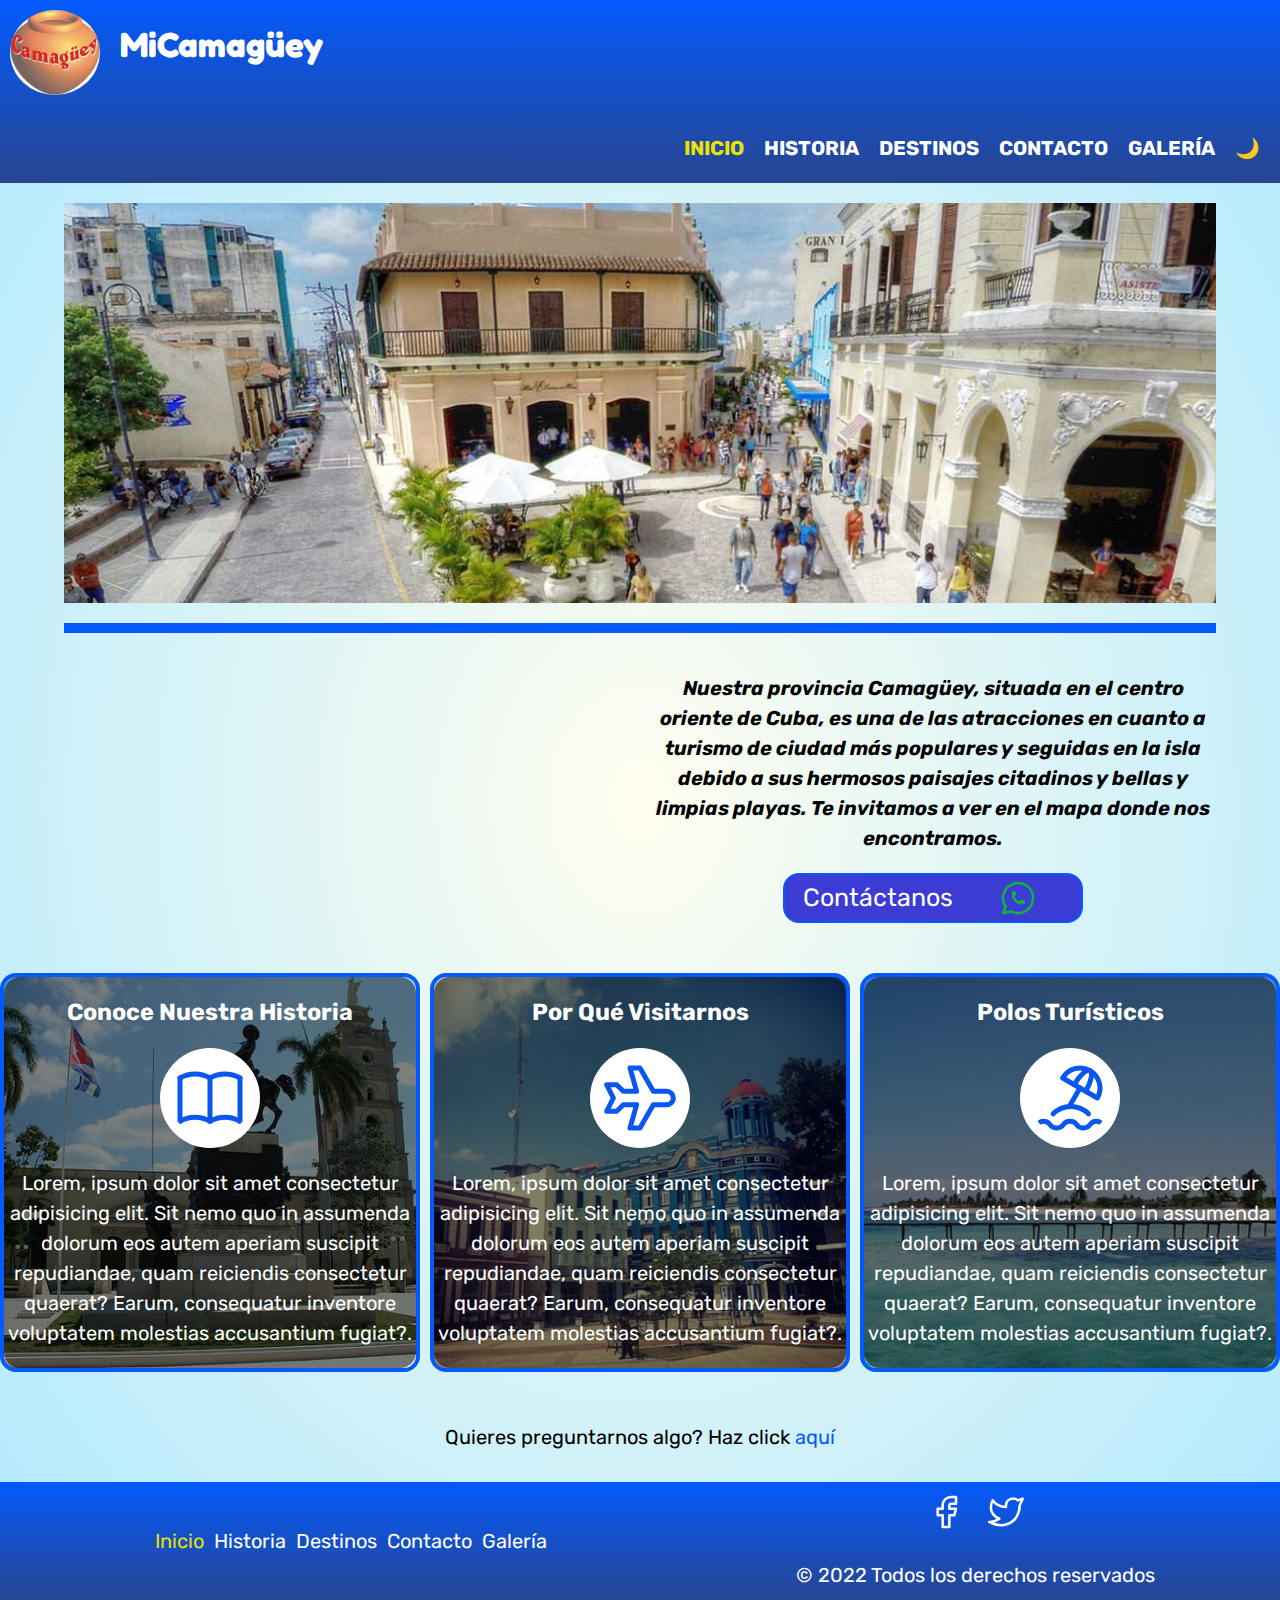
==== index.html @ 24307bfe "Proyecto segunda etapa" ====
<!DOCTYPE html>
<html lang="en">
  <head>
    <meta charset="UTF-8" />
    <meta http-equiv="X-UA-Compatible" content="IE=edge" />
    <meta name="viewport" content="width=device-width, initial-scale=1.0" />
    <link rel="preconnect" href="https://fonts.googleapis.com" />
    <link rel="preconnect" href="https://fonts.gstatic.com" crossorigin />

    <!-- google fonts -->
    <link
      href="https://fonts.googleapis.com/css2?family=Fredoka+One&display=swap"
      rel="stylesheet"
    />
    <link rel="preconnect" href="https://fonts.googleapis.com" />
    <link rel="preconnect" href="https://fonts.gstatic.com" crossorigin />
    <link
      href="https://fonts.googleapis.com/css2?family=Rubik&display=swap"
      rel="stylesheet"
    />

    <!-- wow.js -->
    <link
      rel="stylesheet"
      href="https://cdnjs.cloudflare.com/ajax/libs/animate.css/3.7.2/animate.min.css"
    />
    <link
      rel="stylesheet"
      href="https://cdnjs.cloudflare.com/ajax/libs/animate.css/4.1.1/animate.min.css"
    />

    <!-- normalize -->
    <link rel="stylesheet" href="./css/normalize.css" />
    <!-- styleshhet -->
    <link rel="stylesheet" href="./css/style.css" />
    <title>Mi Camagüey | Inicio</title>

    <link
      rel="apple-touch-icon"
      sizes="180x180"
      href="./assets/favicon/apple-touch-icon.png"
    />
    <link
      rel="icon"
      type="image/png"
      sizes="32x32"
      href="./assets/favicon/favicon-32x32.png"
    />
    <link
      rel="icon"
      type="image/png"
      sizes="16x16"
      href="./assets/favicon/favicon-16x16.png"
    />
    <link rel="manifest" href="./assets/favicon/site.webmanifest" />
  </head>
  <body>
    <header data-dark class="header">
      <div class="title">
        <div class="icon">
          <img
            class="iconCam"
            src="./assets/img/tinCam.jfif"
            alt="imagen Tinajon"
          />
        </div>
        <h1><a class="title-text" href="./index.html">MiCamagüey</a></h1>
        <div class="nav-menu hidden">
          <svg
            xmlns="http://www.w3.org/2000/svg"
            class="icon icon-tabler icon-tabler-menu-2"
            width="44"
            height="44"
            viewBox="0 0 24 24"
            stroke-width="1.5"
            stroke="#ffffff"
            fill="none"
            stroke-linecap="round"
            stroke-linejoin="round"
          >
            <path stroke="none" d="M0 0h24v24H0z" fill="none" />
            <line x1="4" y1="6" x2="20" y2="6" />
            <line x1="4" y1="12" x2="20" y2="12" />
            <line x1="4" y1="18" x2="20" y2="18" />
          </svg>
        </div>
      </div>
      <div class="navegation">
        <nav>
          <ul class="navigation__list">
            <li class="navigation__list-item">
              <a class="nav-a isactive" href="./index.html">Inicio</a>
            </li>
            <li class="navigation__list-item">
              <a class="nav-a" href="./pages/historia.html">Historia</a>
            </li>
            <li class="navigation__list-item">
              <a class="nav-a" href="./pages/destinos.html">Destinos</a>
            </li>
            <li class="navigation__list-item">
              <a class="nav-a" href="./pages/contacto.html">Contacto</a>
            </li>
            <li class="navigation__list-item">
              <a class="nav-a" href="./pages/galeria.html">Galería</a>
            </li>
          </ul>
        </nav>
        <div class="theme">
          <p class="btn-theme">​🌙​</p>
          <!--  <button class=" btn-tema-dark ">🌞​​</button> -->
        </div>
      </div>
    </header>
    <main data-dark class="container">
      <div class="slider">
        <div class="slider-slides">
          <div class="slider-slide active">
            <img src="./assets/img/camaguey.jpg" alt="plaza de camaguey" />
          </div>

          <div class="slider-slide">
            <img
              src="./assets/img/Calle-de-los-cines.jpg"
              alt="plaza de camaguey"
            />
          </div>

          <div class="slider-slide">
            <img src="./assets/img/Camaguey (1).jpg" alt="plaza de camaguey" />
          </div>

          <div class="slider-slide">
            <img
              src="./assets/img/Ciudad de Camagüey (2)(1).jpg"
              alt="plaza de camaguey"
            />
          </div>

          <div class="slider-slide">
            <img
              src="./assets/img/brisas-santa-lucia.jpg"
              alt="plaza de camaguey"
            />
          </div>

          <div class="slider-slide">
            <img src="./assets/img/camaguey1.jpg" alt="plaza de camaguey" />
          </div>

          <div class="slider-slide">
            <img
              src="./assets/img/playa-de-santa-lucia-provincia-de-camagüey-cuba-59797340.jpg"
              alt="plaza de camaguey"
            />
          </div>

          <div class="slider-slide">
            <img
              src="./assets/img/GettyImages-498400866.webp"
              alt="plaza de camaguey"
            />
          </div>
        </div>
      </div>
      <div class="block">
        <div class="map">
          <iframe
            src="https://www.google.com/maps/embed?pb=!1m18!1m12!1m3!1d118882.95042960544!2d-77.96739879495033!3d21.386273963913986!2m3!1f0!2f0!3f0!3m2!1i1024!2i768!4f13.1!3m3!1m2!1s0x8ed3806e370b5943%3A0x397a32d27d15f527!2zQ2FtYWfDvGV5LCBDdWJh!5e0!3m2!1ses-419!2smx!4v1664308195716!5m2!1ses-419!2smx"
            width="100%"
            height="auto"
            style="border: 0"
            allowfullscreen=""
            loading="lazy"
            referrerpolicy="no-referrer-when-downgrade"
          ></iframe>
        </div>

        <div class="location">
          <p>
            Nuestra provincia Camagüey, situada en el centro oriente de Cuba, es
            una de las atracciones en cuanto a turismo de ciudad más populares y
            seguidas en la isla debido a sus hermosos paisajes citadinos y
            bellas y limpias playas. Te invitamos a ver en el mapa donde nos
            encontramos.
          </p>

          <div class="button">
            <a
              href="https://api.whatsapp.com/send?phone=524613904575&text=Hola"
              target="_blank"
              rel="noopener"
              >Contáctanos</a
            >
            <svg
              xmlns="http://www.w3.org/2000/svg"
              class="icon icon-tabler icon-tabler-brand-whatsapp"
              width="60"
              height="60"
              viewBox="0 0 24 24"
              stroke-width="1.5"
              stroke="#0FB633"
              fill="none"
              stroke-linecap="round"
              stroke-linejoin="round"
            >
              <path stroke="none" d="M0 0h24v24H0z" fill="none" />
              <path d="M3 21l1.65 -3.8a9 9 0 1 1 3.4 2.9l-5.05 .9" />
              <path
                d="M9 10a0.5 .5 0 0 0 1 0v-1a0.5 .5 0 0 0 -1 0v1a5 5 0 0 0 5 5h1a0.5 .5 0 0 0 0 -1h-1a0.5 .5 0 0 0 0 1"
              />
            </svg>
          </div>
        </div>
      </div>
      <section class="ppal-content">
        <article class="ppal-content__text art1">
          <div class="all-content">
            <a href="./pages/historia.html">
              <div class="ppal-content__tilte">
                <h3>Conoce Nuestra Historia</h3>
                <svg
                  xmlns="http://www.w3.org/2000/svg"
                  class="icon icon-tabler icon-tabler-book icon-content"
                  width="44"
                  height="44"
                  viewBox="0 0 24 24"
                  stroke-width="1.5"
                  stroke="#0956F1"
                  fill="none"
                  stroke-linecap="round"
                  stroke-linejoin="round"
                >
                  <path stroke="none" d="M0 0h24v24H0z" fill="none" />
                  <path d="M3 19a9 9 0 0 1 9 0a9 9 0 0 1 9 0" />
                  <path d="M3 6a9 9 0 0 1 9 0a9 9 0 0 1 9 0" />
                  <line x1="3" y1="6" x2="3" y2="19" />
                  <line x1="12" y1="6" x2="12" y2="19" />
                  <line x1="21" y1="6" x2="21" y2="19" />
                </svg>
              </div>
              <p class="history">
                Lorem, ipsum dolor sit amet consectetur adipisicing elit. Sit
                nemo quo in assumenda dolorum eos autem aperiam suscipit
                repudiandae, quam reiciendis consectetur quaerat? Earum,
                consequatur inventore voluptatem molestias accusantium fugiat?.
              </p>
            </a>
          </div>
        </article>

        <!-- bloque 1 -->

        <article class="ppal-content__text art2">
          <div class="all-content">
            <a href="./pages/destinos.html">
              <div class="ppal-content__tilte">
                <h3>Por Qué Visitarnos</h3>
                <svg
                  xmlns="http://www.w3.org/2000/svg"
                  class="icon icon-tabler icon-tabler-plane icon-content"
                  width="44"
                  height="44"
                  viewBox="0 0 24 24"
                  stroke-width="1.5"
                  stroke="#0956F1"
                  fill="none"
                  stroke-linecap="round"
                  stroke-linejoin="round"
                >
                  <path stroke="none" d="M0 0h24v24H0z" fill="none" />
                  <path
                    d="M16 10h4a2 2 0 0 1 0 4h-4l-4 7h-3l2 -7h-4l-2 2h-3l2 -4l-2 -4h3l2 2h4l-2 -7h3z"
                  />
                </svg>
              </div>

              <p class="visit">
                Lorem, ipsum dolor sit amet consectetur adipisicing elit. Sit
                nemo quo in assumenda dolorum eos autem aperiam suscipit
                repudiandae, quam reiciendis consectetur quaerat? Earum,
                consequatur inventore voluptatem molestias accusantium fugiat?.
              </p>
            </a>
          </div>
        </article>

        <!-- bloque 2 -->

        <article class="ppal-content__text art3">
          <div class="all-content">
            <a href="./pages/destinos.html">
              <div class="ppal-content__tilte">
                <h3>Polos Turísticos</h3>
                <svg
                  xmlns="http://www.w3.org/2000/svg"
                  class="icon icon-tabler icon-tabler-beach icon-content"
                  width="44"
                  height="44"
                  viewBox="0 0 24 24"
                  stroke-width="1.5"
                  stroke="#0956F1"
                  fill="none"
                  stroke-linecap="round"
                  stroke-linejoin="round"
                >
                  <path stroke="none" d="M0 0h24v24H0z" fill="none" />
                  <path d="M17.553 16.75a7.5 7.5 0 0 0 -10.606 0" />
                  <path
                    d="M18 3.804a6 6 0 0 0 -8.196 2.196l10.392 6a6 6 0 0 0 -2.196 -8.196z"
                  />
                  <path
                    d="M16.732 10c1.658 -2.87 2.225 -5.644 1.268 -6.196c-.957 -.552 -3.075 1.326 -4.732 4.196"
                  />
                  <path d="M15 9l-3 5.196" />
                  <path
                    d="M3 19.25a2.4 2.4 0 0 1 1 -.25a2.4 2.4 0 0 1 2 1a2.4 2.4 0 0 0 2 1a2.4 2.4 0 0 0 2 -1a2.4 2.4 0 0 1 2 -1a2.4 2.4 0 0 1 2 1a2.4 2.4 0 0 0 2 1a2.4 2.4 0 0 0 2 -1a2.4 2.4 0 0 1 2 -1a2.4 2.4 0 0 1 1 .25"
                  />
                </svg>
              </div>

              <p class="turism">
                Lorem, ipsum dolor sit amet consectetur adipisicing elit. Sit
                nemo quo in assumenda dolorum eos autem aperiam suscipit
                repudiandae, quam reiciendis consectetur quaerat? Earum,
                consequatur inventore voluptatem molestias accusantium fugiat?.
              </p>
            </a>
          </div>
        </article>

        <!-- bloque 3 -->
      </section>
      <div class="question">
        <p>Quieres preguntarnos algo? Haz click</p>
        <a href="./pages/contacto.html#contact"> aquí</a>
      </div>
    </main>
    <footer data-dark class="footer">
      <ul class="navigation__footer">
        <li class="navigation__footer-item">
          <a class="isactive" href="./index.html">Inicio</a>
        </li>
        <li class="navigation__footer-item">
          <a href="./pages/historia.html">Historia</a>
        </li>
        <li class="navigation__footer-item">
          <a href="./pages/destinos.html">Destinos</a>
        </li>
        <li class="navigation__footer-item">
          <a href="./pages/contacto.html">Contacto</a>
        </li>
        <li class="navigation__footer-item">
          <a href="./pages/galeria.html">Galería</a>
        </li>
      </ul>
      <div class="red">
        <div class="red__icon">
          <a
            class="facebook"
            href="http://facebook.com"
            target="_blank"
            rel="noopener"
          >
            <svg
              xmlns="http://www.w3.org/2000/svg"
              class="icon icon-tabler icon-tabler-brand-facebook"
              width="60"
              height="60"
              viewBox="0 0 24 24"
              stroke-width="1.5"
              stroke="#ffffff"
              fill="none"
              stroke-linecap="round"
              stroke-linejoin="round"
            >
              <path stroke="none" d="M0 0h24v24H0z" fill="none" />
              <path
                d="M7 10v4h3v7h4v-7h3l1 -4h-4v-2a1 1 0 0 1 1 -1h3v-4h-3a5 5 0 0 0 -5 5v2h-3"
              />
            </svg>
          </a>

          <a
            class="twitter"
            href="http://twitter.com"
            target="_blank"
            rel="noopener"
          >
            <svg
              xmlns="http://www.w3.org/2000/svg"
              class="icon icon-tabler icon-tabler-brand-twitter"
              width="60"
              height="60"
              viewBox="0 0 24 24"
              stroke-width="1.5"
              stroke="#ffffff"
              fill="none"
              stroke-linecap="round"
              stroke-linejoin="round"
            >
              <path stroke="none" d="M0 0h24v24H0z" fill="none" />
              <path
                d="M22 4.01c-1 .49 -1.98 .689 -3 .99c-1.121 -1.265 -2.783 -1.335 -4.38 -.737s-2.643 2.06 -2.62 3.737v1c-3.245 .083 -6.135 -1.395 -8 -4c0 0 -4.182 7.433 4 11c-1.872 1.247 -3.739 2.088 -6 2c3.308 1.803 6.913 2.423 10.034 1.517c3.58 -1.04 6.522 -3.723 7.651 -7.742a13.84 13.84 0 0 0 .497 -3.753c-.002 -.249 1.51 -2.772 1.818 -4.013z"
              />
            </svg>
          </a>
        </div>
        <div class="red__derechos">
          <p>&copy; 2022 Todos los derechos reservados</p>
        </div>
      </div>
    </footer>

    <script src="./js/index.js" type="module"></script>

    <!-- wow.js -->
    <script src="./js/wow.min.js"></script>
    <script>
      new WOW().init();
    </script>
  </body>
</html>
---- css/style.css ----
:root {
    --main-color: #045AFC;
    --tilte-color: #FFFFFF;
    --second-color: #B0E9FF;
    --active-color: #E7E307;
    --third-color: #F8E7F9;
    --font-family-ppal: 'Fredoka One', 'cursive';
    --font-family-sec: 'Rubik', sans-serif;



}

html {
    margin: 0;
    padding: 0;
    box-sizing: border-box;
    font-size: 62.5%;
    scroll-behavior: smooth;
}

*,
*:before,
*:after {
    box-sizing: inherit;
}

body {
    margin: 0 auto;
    width: 100%;
    max-width: 140rem;
    font-size: 2rem;
    line-height: 1.5;
    background-image: radial-gradient(#fffdef, var(--second-color));
    font-family: var(--font-family-sec);
}

h1 {
    margin-top: 0;
    font-size: 3.5rem;
}

h2 {
    font-size: 2.8rem;
}

h3 {
    margin: 1.8rem auto;
}

a {
    text-decoration: none;
    color: var(--tilte-color);
}

li {
    list-style-type: none;
}


/* header */
.header,
.footer {
    background-image: linear-gradient(to top, #274590, var(--main-color));
}


.header {
    width: 100%;
    margin-bottom: 2rem;
    position: sticky;
    z-index: 997;
    top: 0;


}

.iconCam {
    width: 100%;
    height: auto;
    align-content: center;
    border-radius: 50%;
}

.icon {
    width: 11rem;
    min-width: 8rem;
    padding: 1rem 1rem;
}


.title {
    display: flex;
    flex-direction: column;
    justify-content: center;
    align-items: center;
    margin: 0 auto;
}


.title-text {
    font-family: var(--font-family-ppal);
    padding: 1rem 1rem;
}

.nav-a {
    padding: 1rem 1rem;
    color: var(--tilte-color);
    text-transform: uppercase;
    font-weight: bold;
    overflow: hidden;
}

.navegation {
    display: flex;
    justify-content: flex-end;
    align-items: flex-end;
}


.nav-a:hover {
    border: 0.2rem solid var(--tilte-color);
    animation: big 2s ease;

}

@keyframes big {
    0% {
        font-size: 2rem;
    }

    50% {
        font-size: 2.1rem;
    }

    100% {
        font-size: 2.2rem;
    }
}

.hidden {
    visibility: hidden;
    display: none;
}


/* btn theme y animation */

.btn-theme:hover {
    animation: shake 2s forwards;
}


@keyframes shake {
    10% {
        transform: rotate(15deg);
    }

    20% {
        transform: rotate(-15deg);
    }

    30% {
        transform: rotate(15deg);
    }

    50% {
        transform: rotate(0deg);
    }
}


/* //////////////////////////////// */

.nav-menu {
    width: 8rem;
    height: 8rem;
}

.icon-tabler-menu-2 {
    width: 100%;
    height: auto;
    margin: 0 auto;
    padding-top: 2rem;
    min-width: 3rem;
}


.isactive {
    color: var(--active-color);
}

.navigation__list-item {
    text-align: center;
}

.theme {
    margin-right: 2rem;
    margin-left: 1rem;
}

.theme:hover {
    cursor: pointer;
}


/* main */

.container {
    width: 100%;
    margin: 0 auto;
    text-align: center;

}

.big-image__location {
    margin: 0 auto;
    display: flex;
    flex-direction: row;
    justify-content: center;
    align-items: center;

}

.location-text {
    font-weight: bold;
    color: var(--main-color);
    font-size: 3rem;
    cursor: pointer;

}

.block {
    padding-top: 2rem;
    margin-bottom: 2rem;
    border-top: 1rem solid var(--main-color);
    height: auto;
    width: 90%;
    margin-left: auto;
    margin-right: auto;
}

.map iframe {
    border-radius: 16px;
    height: 100%;
}

.block p {
    font-weight: bold;
    font-style: italic;
}


.button {
    border: 2px solid var(--main-color);
    border-radius: 16px;
    width: 90%;
    height: 5rem;
    background-color: rgb(60, 60, 213);
    margin: 0 auto;
    display: flex;
    justify-content: center;
    align-items: center;
}

.button:hover {
    cursor: pointer;
    background-color: rgb(98, 98, 208);
}

.button a {
    color: var(--tilte-color);
    font-size: 2.5rem;
    text-align: center;
    margin: 0 1rem;
}


/* slides de imagenes */

.slider-slides {
    position: relative;
    height: 20rem;
    margin-bottom: 2rem;
}

.slider-slide {
    position: absolute;
    top: 0;
    left: 0;
    width: 100%;
    height: 100%;
    opacity: 0;
    visibility: hidden;
    transition: opacity 2s ease;
}

.slider-slide img {

    height: inherit;
    width: 90%;
    object-fit: cover;
    object-position: 70% 30%;

}

.slider-slide.active {
    opacity: 1;
    visibility: visible;
}

/* //////////////////////////////////////////////////////// */


/* contenido ppal */
.ppal-content {
    margin-top: 5rem;

}

.art1 {
    background-image: url(../assets/img/agramonte.jpg);

}

.art2 {
    background-image: url(../assets/img/sanaceciliajpg.jpg);
}

.art3 {
    background-image: url(../assets/img/playatitle.jpg);
}

.art1,
.art2,
.art3 {
    background-position: center;
    background-repeat: no-repeat;
    background-size: cover;
}

.ppal-content__text {
    width: 90%;
    margin: 0 auto;
    border: 4px solid var(--main-color);
    border-radius: 16px;
    margin-bottom: 2rem;
    color: var(--tilte-color);

}

.all-content {
    background-color: rgba(0, 0, 0, .5);
    transition-duration: 1.5s;
    height: 100%;
    border-radius: 16px;
}

.all-content:hover {
    background-color: rgba(253, 253, 253, 0.7);
    cursor: pointer;
}

.all-content a:hover {
    color: #000;
    font-weight: 900;
}

.ppal-content__tilte {
    display: flex;
    flex-direction: column;
    justify-content: center;
    align-items: center;
    margin: 0 auto;

}

.icon-content {
    width: 10rem;
    height: 10rem;
    background-color: var(--tilte-color);
    border-radius: 50%;
}


/* footer */
.footer {
    margin: 0 auto;
    width: 100%;
    height: auto;
    display: flex;
    justify-content: space-around;
    align-items: center;

}

.red {
    display: flex;
    flex-direction: column;
    justify-content: center;
    align-items: center;
}

.red__icon {
    display: flex;
    flex-direction: column;
    align-content: center;
}

.red__derechos p {
    color: var(--tilte-color);
    margin: 1rem;
    text-align: center;
}


.footer svg:hover {
    cursor: pointer;
}

.navigation__footer-item {
    margin-right: 1rem;
}


.navigation__footer-item a:hover {
    color: var(--active-color);
}

/* question */

.question {
    margin-top: 3rem;
    margin-bottom: 3rem;
}

.question p,
a {
    display: inline;
}

.question a {
    color: var(--main-color)
}

.question a:hover {
    text-decoration: underline;
}

/* media-queries */

@media screen and (min-width:480px) {
    .title {
        flex-direction: row;
        justify-content: flex-start;
    }

    .red {
        flex-direction: row;
        justify-content: flex-end;
    }

}

@media screen and (min-width:600px) {
    .slider-slides {
        height: 35rem;
    }
}

@media screen and (min-width:768px) {

    .navigation__list {
        display: flex;
        justify-content: center;
        align-content: center;
    }

    .block {
        display: flex;
        gap: 2rem;
    }

    .map,
    .location {
        width: 50%;
    }

    .button {
        width: 30rem;
    }

    .ppal-content {
        display: flex;
        gap: 1rem;
    }

    .ppal-content__text {
        width: 40%;
    }

    .navigation__footer {
        display: flex;
        justify-content: flex-end;
        align-content: center;
    }

    .red__icon {
        flex-direction: row;
        justify-content: flex-start;
        align-items: center;

    }

    .facebook {
        margin-right: -5rem;
    }

    .red {
        flex-direction: column;
        justify-content: center;

    }

    .slider-slides {
        height: 40rem;
    }
}





/* /////////////////////////////////////////////////////////////// */

/* Historia */

.historyContent {
    padding: 2rem 2rem;
    border: 4px solid var(--main-color);
    background-image: linear-gradient(to bottom, var(--third-color), #E45EEC);
    margin-bottom: 3rem;
    border-radius: 16px;
}


.historyContent__img img,
.historyContent__img iframe {
    width: 100%;



}

.historyContent__text p {
    text-align: justify;
    margin-top: 0;
}

.back {
    display: flex;
    flex-direction: column;
    align-content: center;
    justify-content: center;

}


.back__icon :hover {
    cursor: pointer;
}

/* media queries */
@media screen and (min-width:1024px) {
    .historyContent {
        display: flex;
        gap: 2rem;

    }

    .historyContent__img,
    .historyContent__text {
        width: 50%;
    }

    .historyContent__img img {
        display: flex;
        align-content: center;
    }

    .back {
        padding-left: 2rem;
        flex-direction: row;
        justify-content: flex-start;
    }

    .back .question {
        padding-left: 40rem;
    }

}



/* /////////////////////////////////////////////////////////////// */

/* Contacto */

fieldset {

    height: auto;
    margin: 1rem auto;
    width: 70%;
    border: 2px solid var(--main-color);
    border-radius: 16px;
}

legend {
    font-size: 3rem;
    font-weight: bold;
}

.form textarea {
    resize: none;
}

fieldset>* {
    display: block;
    width: 100%;
    margin-top: 2rem;
    padding: 1rem;
    border-radius: 16px;
}

fieldset [type="submit"] {
    background-color: var(--main-color);
    color: var(--tilte-color);
    border-radius: 16px;
}

fieldset [type="submit"]:hover {
    cursor: pointer;
    background-color: rgb(123, 165, 209);

}

.contact *::placeholder {
    color: #000;
}

[required]:valid {
    border: 3px solid green;
}

[required]:invalid {
    border: 3px solid red;
}

/* media queries */
@media screen and (min-width:768px) {
    fieldset [type="submit"] {
        width: 50%;
        margin-left: auto;
        margin-right: auto;
    }
}

/* ///////////////////////////////////////////////////////////////////////////// */

/* galeria */
.galery {
    display: grid;
    row-gap: 2rem;
}

.galery__img {
    width: 90%;
    max-width: 50rem;
    height: 30rem;
    background-color: var(--third-color);
    margin: 0 auto;
    margin-bottom: 1rem;
    border-radius: 5%;
}

.galery__img img {
    width: 100%;
    height: 100%;
    border-radius: 5%;
    padding: 1rem 1rem;
    background-size: cover;
    opacity: 0.5;
}

.extra-image {
    width: 100%;
    max-width: 50rem;
    min-height: 30rem;
    background-repeat: no-repeat;
    background-size: cover;
    background-position: center;
    border-radius: 16px;
    opacity: 0.2;
}

.bI-one,
.bI-two {
    background-image: url(../assets/img/hoteles/CCC-Valentin-Cayo-Cruz-Pool-001.jpg);
    width: 90%;
    margin: 1rem auto;
}

.bI-one {
    grid-row: 2;
}

.bI-two {
    grid-row: 15;
}

.galery__img img:hover {
    opacity: 1;
}

@media screen and (min-width:768px) {
    .galery {
        grid-template-columns: repeat(2, 1fr);
    }

    .extra-image {
        max-width: 100rem;
    }

    .bI-one,
    .bI-two {
        width: 95%;
    }

    .bI-one {
        grid-column: 1/3;
    }

    .bI-two {
        grid-row: 8;
        grid-column: 1/3;
    }
}

@media screen and (min-width:1024px) {
    .galery {
        grid-template-columns: repeat(3, 1fr);
    }

    .bI-one {
        grid-column: 1/3;
    }

    .bI-two {
        grid-row: 5;
        grid-column: 2/4;
    }
}

/* /////////////////////////////////////////////////////////////////////////// */

/* destinos */
.travel {
    margin-top: 4rem;
}

.ppal-section__search {
    display: flex;
    align-items: center;
    justify-content: center;
    width: 100%;
    margin: 0 auto;
}

.ppal-section__search input {
    border: 2px solid var(--main-color);
    border-radius: 16px;
    width: 60%;
    height: 4rem;
    padding-left: 1rem;
}

.ppal-section__search svg {
    width: 4rem;
    height: 4rem;
    border: 2px solid var(--main-color);
    border-radius: 50%;
    margin-left: 1rem;

}

.ppal-section__search svg:hover {
    cursor: pointer;
    background-color: #FFFFFF;

}

.card {
    width: 90%;
    max-width: 45rem;
    height: 40rem;
    background-color: var(--third-color);
    border: 2px solid var(--main-color);
    border-radius: 5%;
    margin: 0 auto;
    margin-bottom: 3rem;
}

.card__img {
    padding-top: 2rem;
    width: 100%;
    height: 25rem;
    margin: 0 auto;

}

.card__img img {
    width: 90%;
    height: 100%;
    border-radius: 5%;
}

.card__text {
    margin: 2rem 1rem;
}

.btn {
    background-color: var(--main-color);
    width: 60%;
    height: auto;
    color: var(--tilte-color);
    margin: 2rem auto;
    border-radius: 16px;
}

.btn:hover {
    cursor: pointer;
    background-color: rgb(98, 98, 208);
}

/* mediaqueries */
@media screen and (min-width:768px) {
    .travel {
        display: grid;
        grid-template-columns: repeat(2, 1fr);
    }

    .ppal-section__search input {
        width: 33rem;
    }
}

@media screen and (min-width:1024px) {
    .travel {
        grid-template-columns: repeat(3, 1fr);
    }

}

/* color tema */
.dark {
    background-color: #000000;
    color: var(--active-color);
}
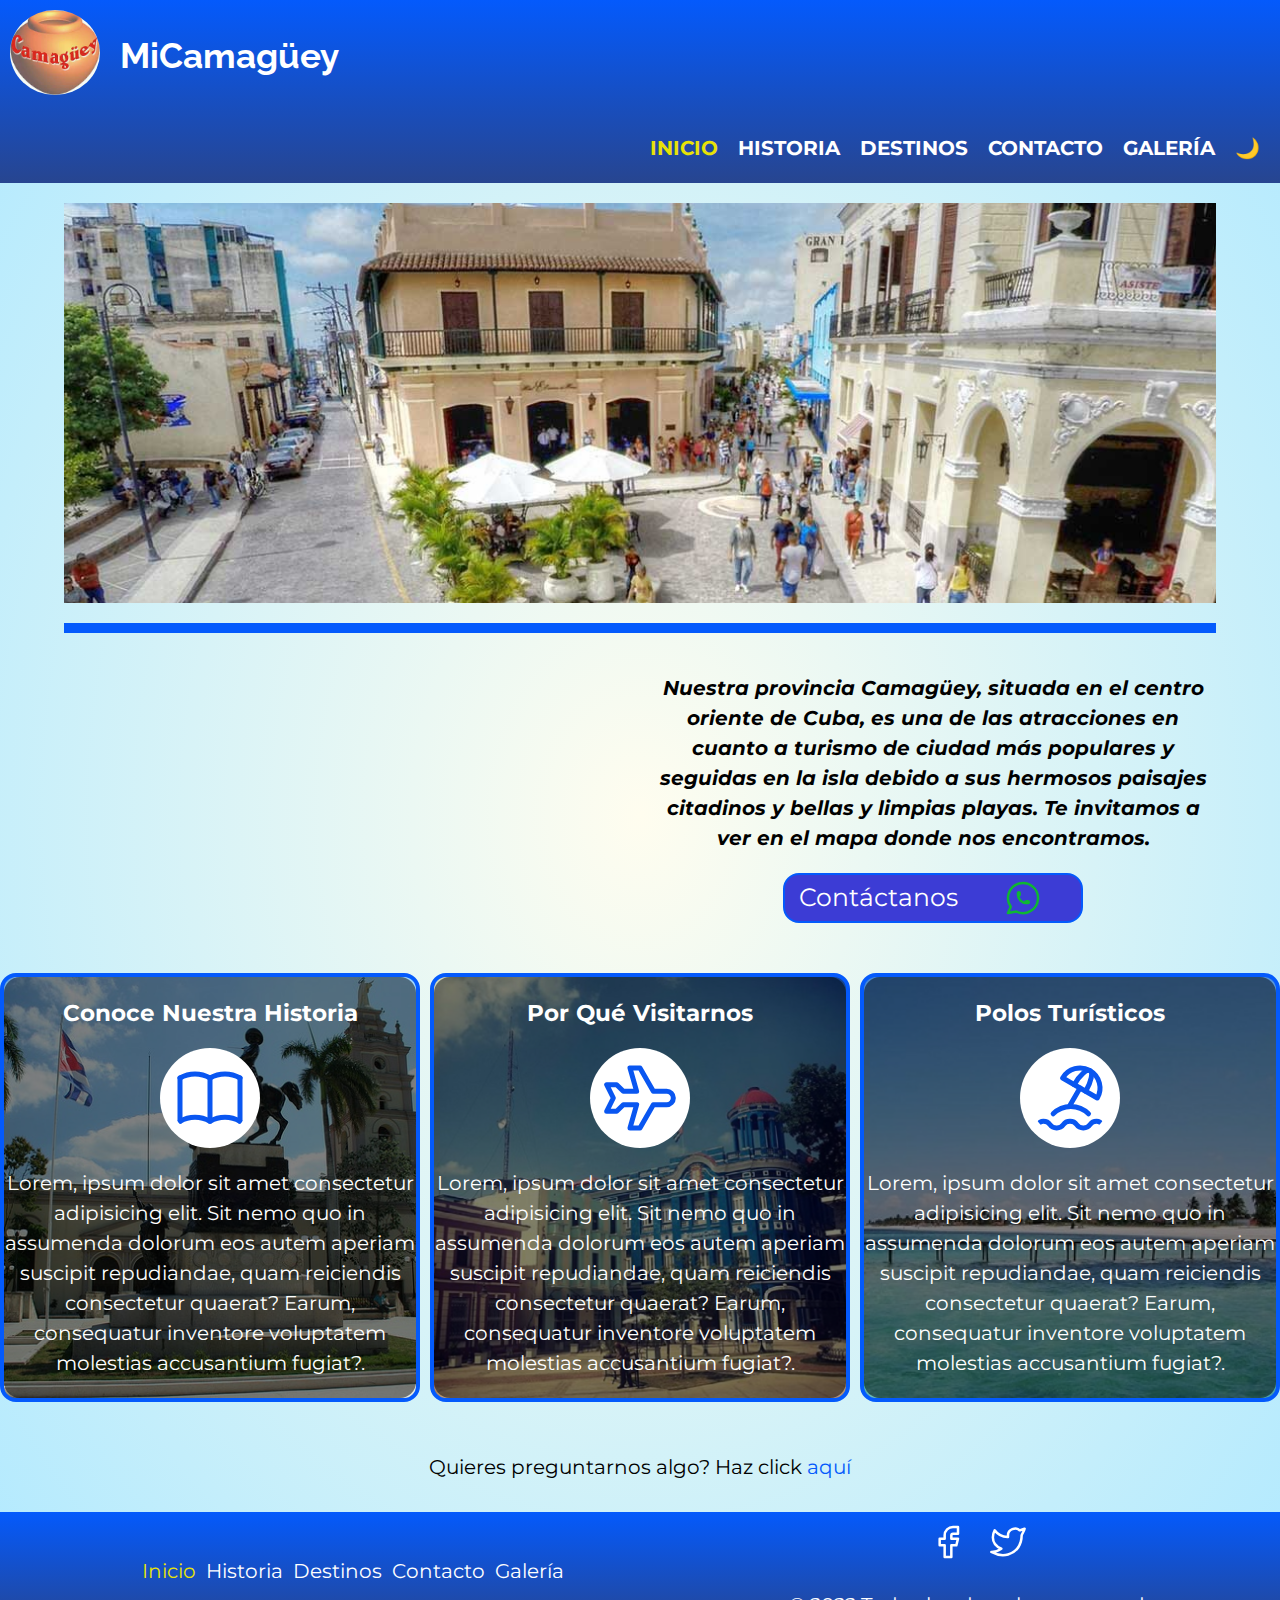
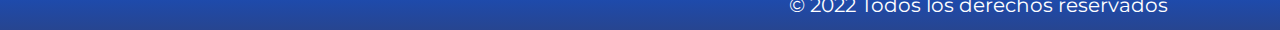
==== commit aed762e0: "cambios de fuente" ====
--- a/index.html
+++ b/index.html
@@ -8,14 +8,10 @@
     <link rel="preconnect" href="https://fonts.gstatic.com" crossorigin />
 
     <!-- google fonts -->
-    <link
-      href="https://fonts.googleapis.com/css2?family=Fredoka+One&display=swap"
-      rel="stylesheet"
-    />
     <link rel="preconnect" href="https://fonts.googleapis.com" />
     <link rel="preconnect" href="https://fonts.gstatic.com" crossorigin />
     <link
-      href="https://fonts.googleapis.com/css2?family=Rubik&display=swap"
+      href="https://fonts.googleapis.com/css2?family=Montserrat:wght@300&family=Raleway&display=swap"
       rel="stylesheet"
     />
 
@@ -34,7 +30,7 @@
     <!-- styleshhet -->
     <link rel="stylesheet" href="./css/style.css" />
     <title>Mi Camagüey | Inicio</title>
-
+    <!-- favicon -->
     <link
       rel="apple-touch-icon"
       sizes="180x180"
--- a/css/style.css
+++ b/css/style.css
@@ -4,8 +4,8 @@
     --second-color: #B0E9FF;
     --active-color: #E7E307;
     --third-color: #F8E7F9;
-    --font-family-ppal: 'Fredoka One', 'cursive';
-    --font-family-sec: 'Rubik', sans-serif;
+    --font-family-ppal: 'Raleway', sans-serif;
+    --font-family-sec: 'Montserrat', sans-serif;
 
 
 
@@ -26,7 +26,8 @@
 }
 
 body {
-    margin: 0 auto;
+    margin-left: auto;
+    margin-right: auto;
     width: 100%;
     max-width: 140rem;
     font-size: 2rem;
@@ -36,7 +37,6 @@
 }
 
 h1 {
-    margin-top: 0;
     font-size: 3.5rem;
 }
 
@@ -69,11 +69,10 @@
     width: 100%;
     margin-bottom: 2rem;
     position: sticky;
+    top: 0;
     z-index: 997;
-    top: 0;
-
-
-}
+}
+
 
 .iconCam {
     width: 100%;
@@ -104,11 +103,13 @@
 }
 
 .nav-a {
-    padding: 1rem 1rem;
+    padding-right: 1rem;
+    padding-left: 1rem;
+    padding-bottom: 0.2rem;
     color: var(--tilte-color);
     text-transform: uppercase;
     font-weight: bold;
-    overflow: hidden;
+    transition: border 0.2s step-end;
 }
 
 .navegation {
@@ -119,24 +120,11 @@
 
 
 .nav-a:hover {
-    border: 0.2rem solid var(--tilte-color);
-    animation: big 2s ease;
-
-}
-
-@keyframes big {
-    0% {
-        font-size: 2rem;
-    }
-
-    50% {
-        font-size: 2.1rem;
-    }
-
-    100% {
-        font-size: 2.2rem;
-    }
-}
+    border-bottom: 0.2rem solid var(--tilte-color);
+
+
+}
+
 
 .hidden {
     visibility: hidden;
@@ -351,7 +339,7 @@
 
 .all-content {
     background-color: rgba(0, 0, 0, .5);
-    transition-duration: 1.5s;
+    transition-duration: 1s;
     height: 100%;
     border-radius: 16px;
 }
@@ -526,8 +514,6 @@
         height: 40rem;
     }
 }
-
-
 
 
 
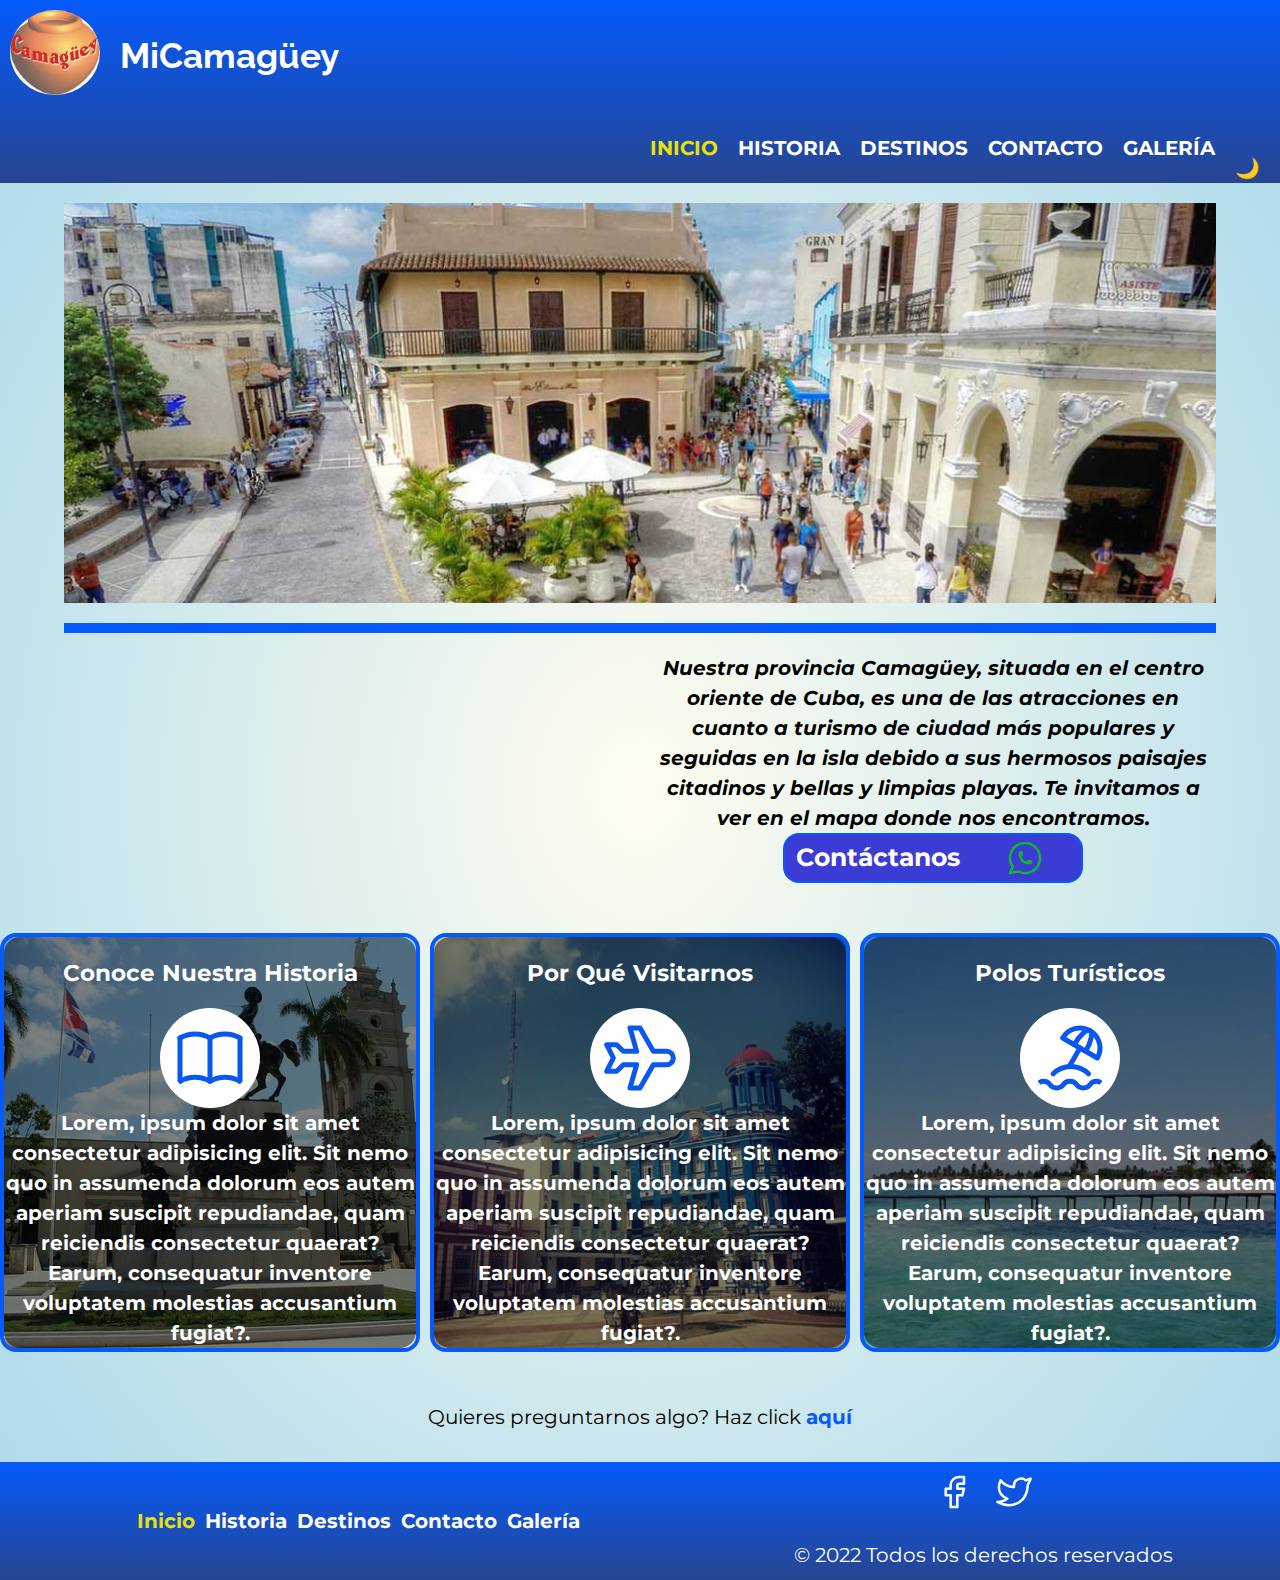
==== commit e5476926: "Actualizando cambios" ====
--- a/index.html
+++ b/index.html
@@ -15,7 +15,15 @@
       rel="stylesheet"
     />
 
-    <!-- wow.js -->
+    <!-- boostrap -->
+    <link
+      href="https://cdn.jsdelivr.net/npm/bootstrap@5.2.2/dist/css/bootstrap.min.css"
+      rel="stylesheet"
+      integrity="sha384-Zenh87qX5JnK2Jl0vWa8Ck2rdkQ2Bzep5IDxbcnCeuOxjzrPF/et3URy9Bv1WTRi"
+      crossorigin="anonymous"
+    />
+
+    <!-- wow.js  t-->
     <link
       rel="stylesheet"
       href="https://cdnjs.cloudflare.com/ajax/libs/animate.css/3.7.2/animate.min.css"
@@ -414,5 +422,11 @@
     <script>
       new WOW().init();
     </script>
+    <!-- boostrap js -->
+    <script
+      src="https://cdn.jsdelivr.net/npm/bootstrap@5.2.2/dist/js/bootstrap.bundle.min.js"
+      integrity="sha384-OERcA2EqjJCMA+/3y+gxIOqMEjwtxJY7qPCqsdltbNJuaOe923+mo//f6V8Qbsw3"
+      crossorigin="anonymous"
+    ></script>
   </body>
 </html>
--- a/css/style.css
+++ b/css/style.css
@@ -1,14 +1,13 @@
 :root {
     --main-color: #045AFC;
     --tilte-color: #FFFFFF;
-    --second-color: #B0E9FF;
+    --second-color: #a8d8eb;
+    --second-color-opacity: rgba(2, 4, 9, 0.2);
     --active-color: #E7E307;
     --third-color: #F8E7F9;
+    --black-color: #000000;
     --font-family-ppal: 'Raleway', sans-serif;
     --font-family-sec: 'Montserrat', sans-serif;
-
-
-
 }
 
 html {
@@ -51,10 +50,15 @@
 a {
     text-decoration: none;
     color: var(--tilte-color);
+    font-weight: bold;
 }
 
 li {
     list-style-type: none;
+}
+
+p {
+    margin: 0 auto;
 }
 
 
@@ -108,7 +112,7 @@
     padding-bottom: 0.2rem;
     color: var(--tilte-color);
     text-transform: uppercase;
-    font-weight: bold;
+    /*   font-weight: bold; */
     transition: border 0.2s step-end;
 }
 
@@ -118,13 +122,10 @@
     align-items: flex-end;
 }
 
-
 .nav-a:hover {
     border-bottom: 0.2rem solid var(--tilte-color);
-
-
-}
-
+    color: var(--tilte-color);
+}
 
 .hidden {
     visibility: hidden;
@@ -191,14 +192,12 @@
     cursor: pointer;
 }
 
-
 /* main */
 
 .container {
     width: 100%;
     margin: 0 auto;
     text-align: center;
-
 }
 
 .big-image__location {
@@ -215,7 +214,6 @@
     color: var(--main-color);
     font-size: 3rem;
     cursor: pointer;
-
 }
 
 .block {
@@ -249,11 +247,12 @@
     display: flex;
     justify-content: center;
     align-items: center;
+    transition: all 0.5s ease;
 }
 
 .button:hover {
     cursor: pointer;
-    background-color: rgb(98, 98, 208);
+    background-color: var(--second-color);
 }
 
 .button a {
@@ -261,6 +260,11 @@
     font-size: 2.5rem;
     text-align: center;
     margin: 0 1rem;
+    transition: all 0.5s ease;
+}
+
+.button:hover a {
+    color: var(--black-color);
 }
 
 
@@ -303,12 +307,10 @@
 /* contenido ppal */
 .ppal-content {
     margin-top: 5rem;
-
 }
 
 .art1 {
     background-image: url(../assets/img/agramonte.jpg);
-
 }
 
 .art2 {
@@ -338,7 +340,7 @@
 }
 
 .all-content {
-    background-color: rgba(0, 0, 0, .5);
+    background-color: rgba(0, 0, 0, 0.5);
     transition-duration: 1s;
     height: 100%;
     border-radius: 16px;
@@ -351,7 +353,6 @@
 
 .all-content a:hover {
     color: #000;
-    font-weight: 900;
 }
 
 .ppal-content__tilte {
@@ -478,15 +479,6 @@
         width: 30rem;
     }
 
-    .ppal-content {
-        display: flex;
-        gap: 1rem;
-    }
-
-    .ppal-content__text {
-        width: 40%;
-    }
-
     .navigation__footer {
         display: flex;
         justify-content: flex-end;
@@ -515,32 +507,136 @@
     }
 }
 
+@media screen and (min-width:1024px) {
+    .ppal-content {
+        display: flex;
+        gap: 1rem;
+    }
+
+}
+
 
 
 /* /////////////////////////////////////////////////////////////// */
 
 /* Historia */
+.content-title {
+    border-top: 5px solid var(--main-color);
+    border-bottom: 5px solid var(--main-color);
+    width: 70%;
+    text-align: center;
+    margin-left: auto;
+    margin-right: auto;
+}
 
 .historyContent {
-    padding: 2rem 2rem;
+    width: 100%;
     border: 4px solid var(--main-color);
-    background-image: linear-gradient(to bottom, var(--third-color), #E45EEC);
-    margin-bottom: 3rem;
-    border-radius: 16px;
-}
-
-
-.historyContent__img img,
-.historyContent__img iframe {
-    width: 100%;
-
-
-
-}
+    border-radius: 16px;
+    margin-bottom: 1rem;
+}
+
+.img1 {
+    background-image: url("../assets/img/descubrimiento-cuba.jpg");
+}
+
+.img2 {
+    background-image: url("../assets/img/ARQUITECTURA-COLONIAL-CUBANA_Joaquin-Emilio-WEISS_-Grabaado-de-la-Plaza-del-Mercado_Plaza-Vieja-de-la-Habana_Dibujo-Elias-Durnford.jpg");
+}
+
+.img3 {
+    background-image: url("../assets/img/independencia-cuba.jpg");
+}
+
+.img4 {
+    background-image: url("../assets/img/images.jfif");
+}
+
+
+.historyContent__img {
+    width: 100%;
+    height: 100%;
+    background-repeat: no-repeat;
+    background-position: center;
+    background-size: cover;
+    border-radius: 16px;
+}
+
+
+.historyContent__text {
+    transition: all 1s ease;
+    height: 100%;
+
+}
+
+.textColor-white {
+    color: var(--tilte-color);
+}
+
+.historyText__title {
+    margin-top: 0;
+    padding-top: 3rem;
+}
+
+.historyText__title {
+    visibility: hidden;
+}
+
 
 .historyContent__text p {
-    text-align: justify;
-    margin-top: 0;
+    display: flex;
+    justify-content: center;
+    align-items: flex-start;
+    padding: 1rem 1rem;
+    margin-bottom: 1rem;
+    height: 100%;
+    font-weight: bold;
+    visibility: hidden;
+}
+
+.btn-container {
+    padding: 1rem 1rem;
+    visibility: hidden;
+}
+
+.btn-youtube {
+    background-color: var(--main-color);
+    width: 80%;
+    border-radius: 30px;
+    margin-left: auto;
+    margin-right: auto;
+    display: flex;
+    justify-content: space-around;
+    align-items: center;
+    height: 5rem;
+    transition: background-color 1s ease;
+
+}
+
+.youtube-svg {
+    margin-top: 1rem;
+}
+
+.btn-youtube:hover {
+    color: var(--black-color);
+    background-color: var(--second-color);
+}
+
+
+.historyContent__text:hover>* {
+    visibility: visible;
+}
+
+.historyContent__text:hover {
+    background-color: rgba(0, 0, 0, .5);
+}
+
+.btn-youtube:hover strong {
+    color: var(--black-color);
+}
+
+.btn-youtube:hover svg {
+    fill: var(--black-color);
 }
 
 .back {
@@ -551,28 +647,21 @@
 
 }
 
-
 .back__icon :hover {
     cursor: pointer;
 }
 
 /* media queries */
 @media screen and (min-width:1024px) {
-    .historyContent {
-        display: flex;
-        gap: 2rem;
-
-    }
-
-    .historyContent__img,
-    .historyContent__text {
+    .grid-container {
+        display: grid;
+        grid-template-columns: repeat(2, 1fr);
+        column-gap: 1rem;
+    }
+
+    /*  .historyText-title {
         width: 50%;
-    }
-
-    .historyContent__img img {
-        display: flex;
-        align-content: center;
-    }
+    } */
 
     .back {
         padding-left: 2rem;
@@ -663,37 +752,38 @@
     width: 90%;
     max-width: 50rem;
     height: 30rem;
-    background-color: var(--third-color);
-    margin: 0 auto;
-    margin-bottom: 1rem;
     border-radius: 5%;
+    margin: 0 auto;
+
 }
 
 .galery__img img {
     width: 100%;
     height: 100%;
     border-radius: 5%;
-    padding: 1rem 1rem;
     background-size: cover;
-    opacity: 0.5;
+    cursor: pointer;
+
 }
 
 .extra-image {
-    width: 100%;
+    width: 90%;
     max-width: 50rem;
-    min-height: 30rem;
+    height: 30rem;
+    margin-left: auto;
     background-repeat: no-repeat;
     background-size: cover;
     background-position: center;
     border-radius: 16px;
-    opacity: 0.2;
-}
+    cursor: pointer;
+}
+
 
 .bI-one,
 .bI-two {
     background-image: url(../assets/img/hoteles/CCC-Valentin-Cayo-Cruz-Pool-001.jpg);
     width: 90%;
-    margin: 1rem auto;
+    margin: 0 auto;
 }
 
 .bI-one {
@@ -704,22 +794,17 @@
     grid-row: 15;
 }
 
-.galery__img img:hover {
-    opacity: 1;
-}
+
 
 @media screen and (min-width:768px) {
     .galery {
         grid-template-columns: repeat(2, 1fr);
+        row-gap: 3rem;
     }
 
     .extra-image {
-        max-width: 100rem;
-    }
-
-    .bI-one,
-    .bI-two {
         width: 95%;
+        max-width: 110rem;
     }
 
     .bI-one {
@@ -814,7 +899,7 @@
     margin: 2rem 1rem;
 }
 
-.btn {
+.btn-card {
     background-color: var(--main-color);
     width: 60%;
     height: auto;
@@ -823,7 +908,7 @@
     border-radius: 16px;
 }
 
-.btn:hover {
+.btn-card:hover {
     cursor: pointer;
     background-color: rgb(98, 98, 208);
 }
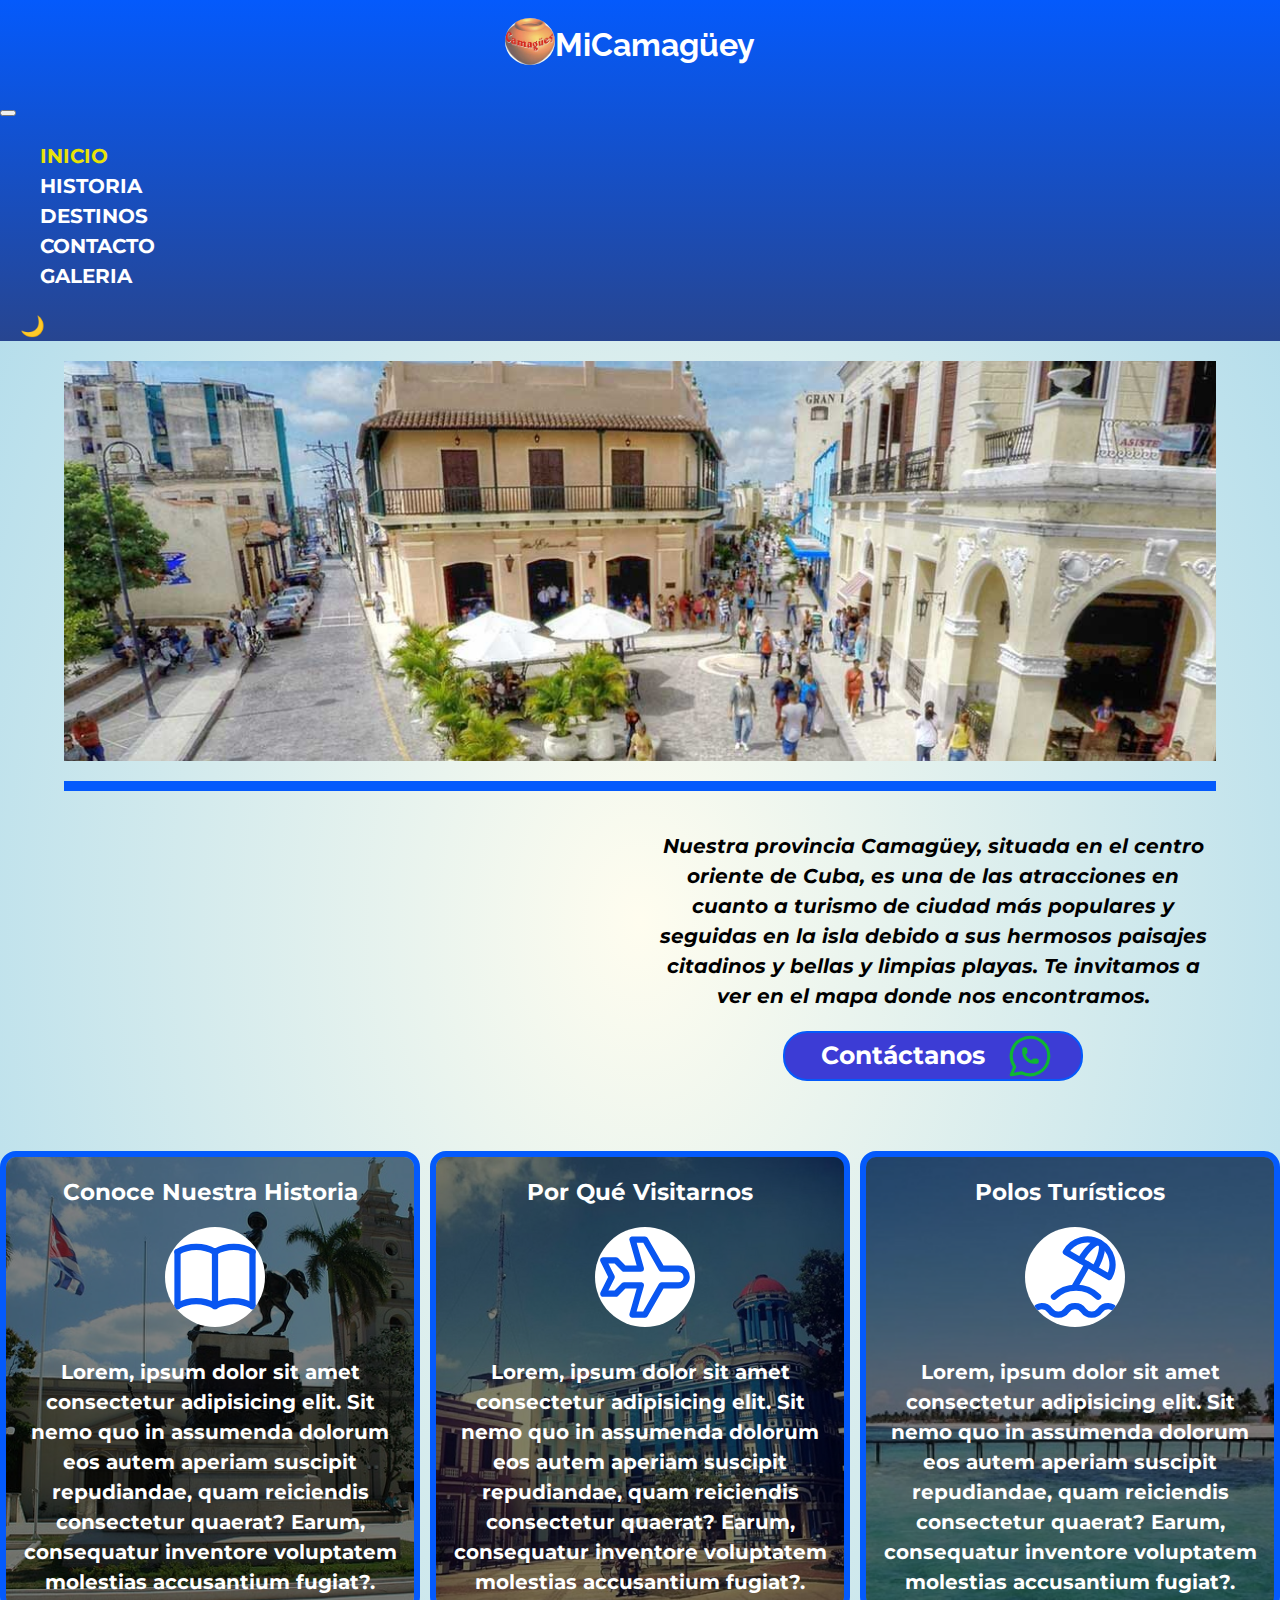
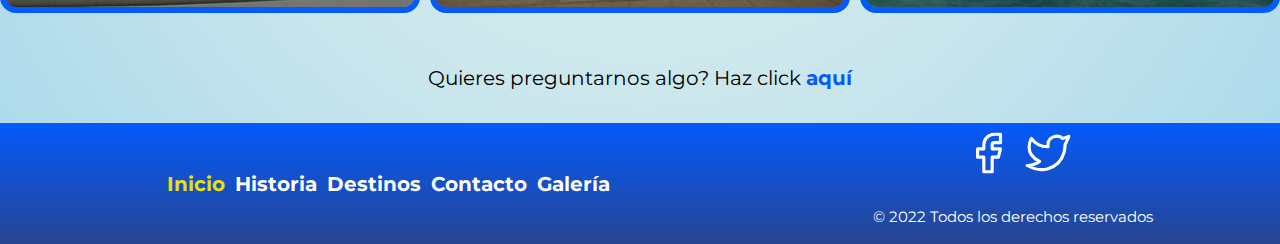
==== commit 3f47edb3: "adaptando header con bosstrap y acomodando elementos del footer" ====
--- a/index.html
+++ b/index.html
@@ -60,60 +60,67 @@
   </head>
   <body>
     <header data-dark class="header">
-      <div class="title">
-        <div class="icon">
-          <img
-            class="iconCam"
-            src="./assets/img/tinCam.jfif"
-            alt="imagen Tinajon"
-          />
-        </div>
-        <h1><a class="title-text" href="./index.html">MiCamagüey</a></h1>
-        <div class="nav-menu hidden">
-          <svg
-            xmlns="http://www.w3.org/2000/svg"
-            class="icon icon-tabler icon-tabler-menu-2"
-            width="44"
-            height="44"
-            viewBox="0 0 24 24"
-            stroke-width="1.5"
-            stroke="#ffffff"
-            fill="none"
-            stroke-linecap="round"
-            stroke-linejoin="round"
+      <nav class="navbar navbar-expand-lg bg-light nav-size">
+        <div class="container-fluid nav-background">
+          <a class="navbar-brand" href="#">
+            <div class="title">
+              <div class="icon">
+                <img
+                  class="iconCam"
+                  src="./assets/img/tinCam.jfif"
+                  alt="imagen Tinajon"
+                />
+              </div>
+              <h1>
+                <a class="title-text" href="./index.html">MiCamagüey</a>
+              </h1>
+            </div>
+          </a>
+          <button
+            class="navbar-toggler"
+            type="button"
+            data-bs-toggle="collapse"
+            data-bs-target="#navbarNav"
+            aria-controls="navbarNav"
+            aria-expanded="false"
+            aria-label="Toggle navigation"
           >
-            <path stroke="none" d="M0 0h24v24H0z" fill="none" />
-            <line x1="4" y1="6" x2="20" y2="6" />
-            <line x1="4" y1="12" x2="20" y2="12" />
-            <line x1="4" y1="18" x2="20" y2="18" />
-          </svg>
-        </div>
-      </div>
-      <div class="navegation">
-        <nav>
-          <ul class="navigation__list">
-            <li class="navigation__list-item">
-              <a class="nav-a isactive" href="./index.html">Inicio</a>
-            </li>
-            <li class="navigation__list-item">
-              <a class="nav-a" href="./pages/historia.html">Historia</a>
-            </li>
-            <li class="navigation__list-item">
-              <a class="nav-a" href="./pages/destinos.html">Destinos</a>
-            </li>
-            <li class="navigation__list-item">
-              <a class="nav-a" href="./pages/contacto.html">Contacto</a>
-            </li>
-            <li class="navigation__list-item">
-              <a class="nav-a" href="./pages/galeria.html">Galería</a>
-            </li>
-          </ul>
-        </nav>
-        <div class="theme">
-          <p class="btn-theme">​🌙​</p>
-          <!--  <button class=" btn-tema-dark ">🌞​​</button> -->
-        </div>
-      </div>
+            <span class="navbar-toggler-icon"></span>
+          </button>
+          <div class="collapse navbar-collapse nav-menu" id="navbarNav">
+            <ul class="navbar-nav">
+              <li class="nav-item">
+                <a class="nav-link nav-a isactive" href="./index.html"
+                  >Inicio</a
+                >
+              </li>
+              <li class="nav-item">
+                <a class="nav-link nav-a" href="./pages/historia.html"
+                  >Historia</a
+                >
+              </li>
+              <li class="nav-item">
+                <a class="nav-link nav-a" href="./pages/destinos.html"
+                  >Destinos</a
+                >
+              </li>
+              <li class="nav-item">
+                <a class="nav-link nav-a" href="./pages/contacto.html"
+                  >Contacto</a
+                >
+              </li>
+              <li class="nav-item">
+                <a class="nav-link nav-a" href="./pages/galeria.html"
+                  >Galeria</a
+                >
+              </li>
+            </ul>
+            <div class="theme">
+              <p class="btn-theme">​🌙​</p>
+            </div>
+          </div>
+        </div>
+      </nav>
     </header>
     <main data-dark class="container">
       <div class="slider">
@@ -357,10 +364,10 @@
           <a href="./pages/galeria.html">Galería</a>
         </li>
       </ul>
-      <div class="red">
-        <div class="red__icon">
+      <div class="red-footer">
+        <div class="red__icon-footer">
           <a
-            class="facebook"
+            class="facebook-footer"
             href="http://facebook.com"
             target="_blank"
             rel="noopener"
@@ -385,7 +392,7 @@
           </a>
 
           <a
-            class="twitter"
+            class="twitter-footer"
             href="http://twitter.com"
             target="_blank"
             rel="noopener"
--- a/css/style.css
+++ b/css/style.css
@@ -36,7 +36,7 @@
 }
 
 h1 {
-    font-size: 3.5rem;
+    font-size: 3.2rem;
 }
 
 h2 {
@@ -44,6 +44,8 @@
 }
 
 h3 {
+    font-size: 2.3rem;
+    font-weight: bold;
     margin: 1.8rem auto;
 }
 
@@ -57,13 +59,8 @@
     list-style-type: none;
 }
 
-p {
-    margin: 0 auto;
-}
-
 
 /* header */
-.header,
 .footer {
     background-image: linear-gradient(to top, #274590, var(--main-color));
 }
@@ -71,10 +68,9 @@
 
 .header {
     width: 100%;
-    margin-bottom: 2rem;
     position: sticky;
     top: 0;
-    z-index: 997;
+    z-index: 999;
 }
 
 
@@ -86,50 +82,46 @@
 }
 
 .icon {
-    width: 11rem;
-    min-width: 8rem;
-    padding: 1rem 1rem;
+    width: 5rem;
+    min-width: 4rem;
+    margin-left: 1rem;
 }
 
 
 .title {
     display: flex;
-    flex-direction: column;
     justify-content: center;
     align-items: center;
-    margin: 0 auto;
+}
+
+.title a:hover {
+    color: var(--tilte-color);
 }
 
 
 .title-text {
     font-family: var(--font-family-ppal);
-    padding: 1rem 1rem;
-}
+    padding: 1rem 0rem;
+    margin-right: 3rem;
+}
+
 
 .nav-a {
-    padding-right: 1rem;
-    padding-left: 1rem;
-    padding-bottom: 0.2rem;
     color: var(--tilte-color);
     text-transform: uppercase;
-    /*   font-weight: bold; */
-    transition: border 0.2s step-end;
-}
-
-.navegation {
-    display: flex;
-    justify-content: flex-end;
-    align-items: flex-end;
+    transition: all 0.5s ease;
+    font-weight: bold;
+
+}
+
+.nav-background {
+    background-image: linear-gradient(to top, #274590, var(--main-color));
 }
 
 .nav-a:hover {
-    border-bottom: 0.2rem solid var(--tilte-color);
-    color: var(--tilte-color);
-}
-
-.hidden {
-    visibility: hidden;
-    display: none;
+    color: var(--main-color);
+    background-color: var(--tilte-color);
+
 }
 
 
@@ -161,36 +153,16 @@
 
 /* //////////////////////////////// */
 
-.nav-menu {
-    width: 8rem;
-    height: 8rem;
-}
-
-.icon-tabler-menu-2 {
-    width: 100%;
-    height: auto;
-    margin: 0 auto;
-    padding-top: 2rem;
-    min-width: 3rem;
-}
-
-
 .isactive {
     color: var(--active-color);
 }
 
-.navigation__list-item {
-    text-align: center;
-}
-
 .theme {
-    margin-right: 2rem;
-    margin-left: 1rem;
-}
-
-.theme:hover {
-    cursor: pointer;
-}
+    cursor: pointer;
+    margin-top: 1rem;
+    margin-left: 2rem;
+}
+
 
 /* main */
 
@@ -239,11 +211,11 @@
 
 .button {
     border: 2px solid var(--main-color);
-    border-radius: 16px;
+    border-radius: 24px;
     width: 90%;
     height: 5rem;
     background-color: rgb(60, 60, 213);
-    margin: 0 auto;
+    margin: 2rem auto;
     display: flex;
     justify-content: center;
     align-items: center;
@@ -332,7 +304,7 @@
 .ppal-content__text {
     width: 90%;
     margin: 0 auto;
-    border: 4px solid var(--main-color);
+    border: 6px solid var(--main-color);
     border-radius: 16px;
     margin-bottom: 2rem;
     color: var(--tilte-color);
@@ -343,7 +315,7 @@
     background-color: rgba(0, 0, 0, 0.5);
     transition-duration: 1s;
     height: 100%;
-    border-radius: 16px;
+    border-radius: 10px;
 }
 
 .all-content:hover {
@@ -362,6 +334,11 @@
     align-items: center;
     margin: 0 auto;
 
+}
+
+.ppal-content p {
+    margin-bottom: 0;
+    padding: 1rem 1rem;
 }
 
 .icon-content {
@@ -383,22 +360,25 @@
 
 }
 
-.red {
+.red-footer {
     display: flex;
     flex-direction: column;
     justify-content: center;
     align-items: center;
 }
 
-.red__icon {
-    display: flex;
-    flex-direction: column;
+.red__icon-footer {
+    display: flex;
+    flex-direction: row;
     align-content: center;
-}
+    justify-content: center;
+}
+
+
 
 .red__derechos p {
+    font-size: 1.5rem;
     color: var(--tilte-color);
-    margin: 1rem;
     text-align: center;
 }
 
@@ -424,7 +404,7 @@
 }
 
 .question p,
-a {
+.question a {
     display: inline;
 }
 
@@ -438,18 +418,6 @@
 
 /* media-queries */
 
-@media screen and (min-width:480px) {
-    .title {
-        flex-direction: row;
-        justify-content: flex-start;
-    }
-
-    .red {
-        flex-direction: row;
-        justify-content: flex-end;
-    }
-
-}
 
 @media screen and (min-width:600px) {
     .slider-slides {
@@ -458,12 +426,6 @@
 }
 
 @media screen and (min-width:768px) {
-
-    .navigation__list {
-        display: flex;
-        justify-content: center;
-        align-content: center;
-    }
 
     .block {
         display: flex;
@@ -485,22 +447,11 @@
         align-content: center;
     }
 
-    .red__icon {
-        flex-direction: row;
-        justify-content: flex-start;
-        align-items: center;
-
-    }
 
     .facebook {
         margin-right: -5rem;
     }
 
-    .red {
-        flex-direction: column;
-        justify-content: center;
-
-    }
 
     .slider-slides {
         height: 40rem;
@@ -511,6 +462,13 @@
     .ppal-content {
         display: flex;
         gap: 1rem;
+    }
+
+    .red-footer {
+        flex-direction: column;
+        justify-content: flex-start;
+        align-items: center;
+
     }
 
 }
@@ -534,6 +492,7 @@
     border: 4px solid var(--main-color);
     border-radius: 16px;
     margin-bottom: 1rem;
+    margin-top: 2rem;
 }
 
 .img1 {
@@ -836,15 +795,17 @@
 
 /* destinos */
 .travel {
-    margin-top: 4rem;
-}
+    margin-top: 2rem;
+}
+
+
 
 .ppal-section__search {
     display: flex;
     align-items: center;
     justify-content: center;
     width: 100%;
-    margin: 0 auto;
+    margin: 2rem auto;
 }
 
 .ppal-section__search input {
@@ -901,7 +862,7 @@
 
 .btn-card {
     background-color: var(--main-color);
-    width: 60%;
+    width: 70%;
     height: auto;
     color: var(--tilte-color);
     margin: 2rem auto;
@@ -910,7 +871,8 @@
 
 .btn-card:hover {
     cursor: pointer;
-    background-color: rgb(98, 98, 208);
+    background-color: var(--second-color);
+    color: var(--black-color);
 }
 
 /* mediaqueries */
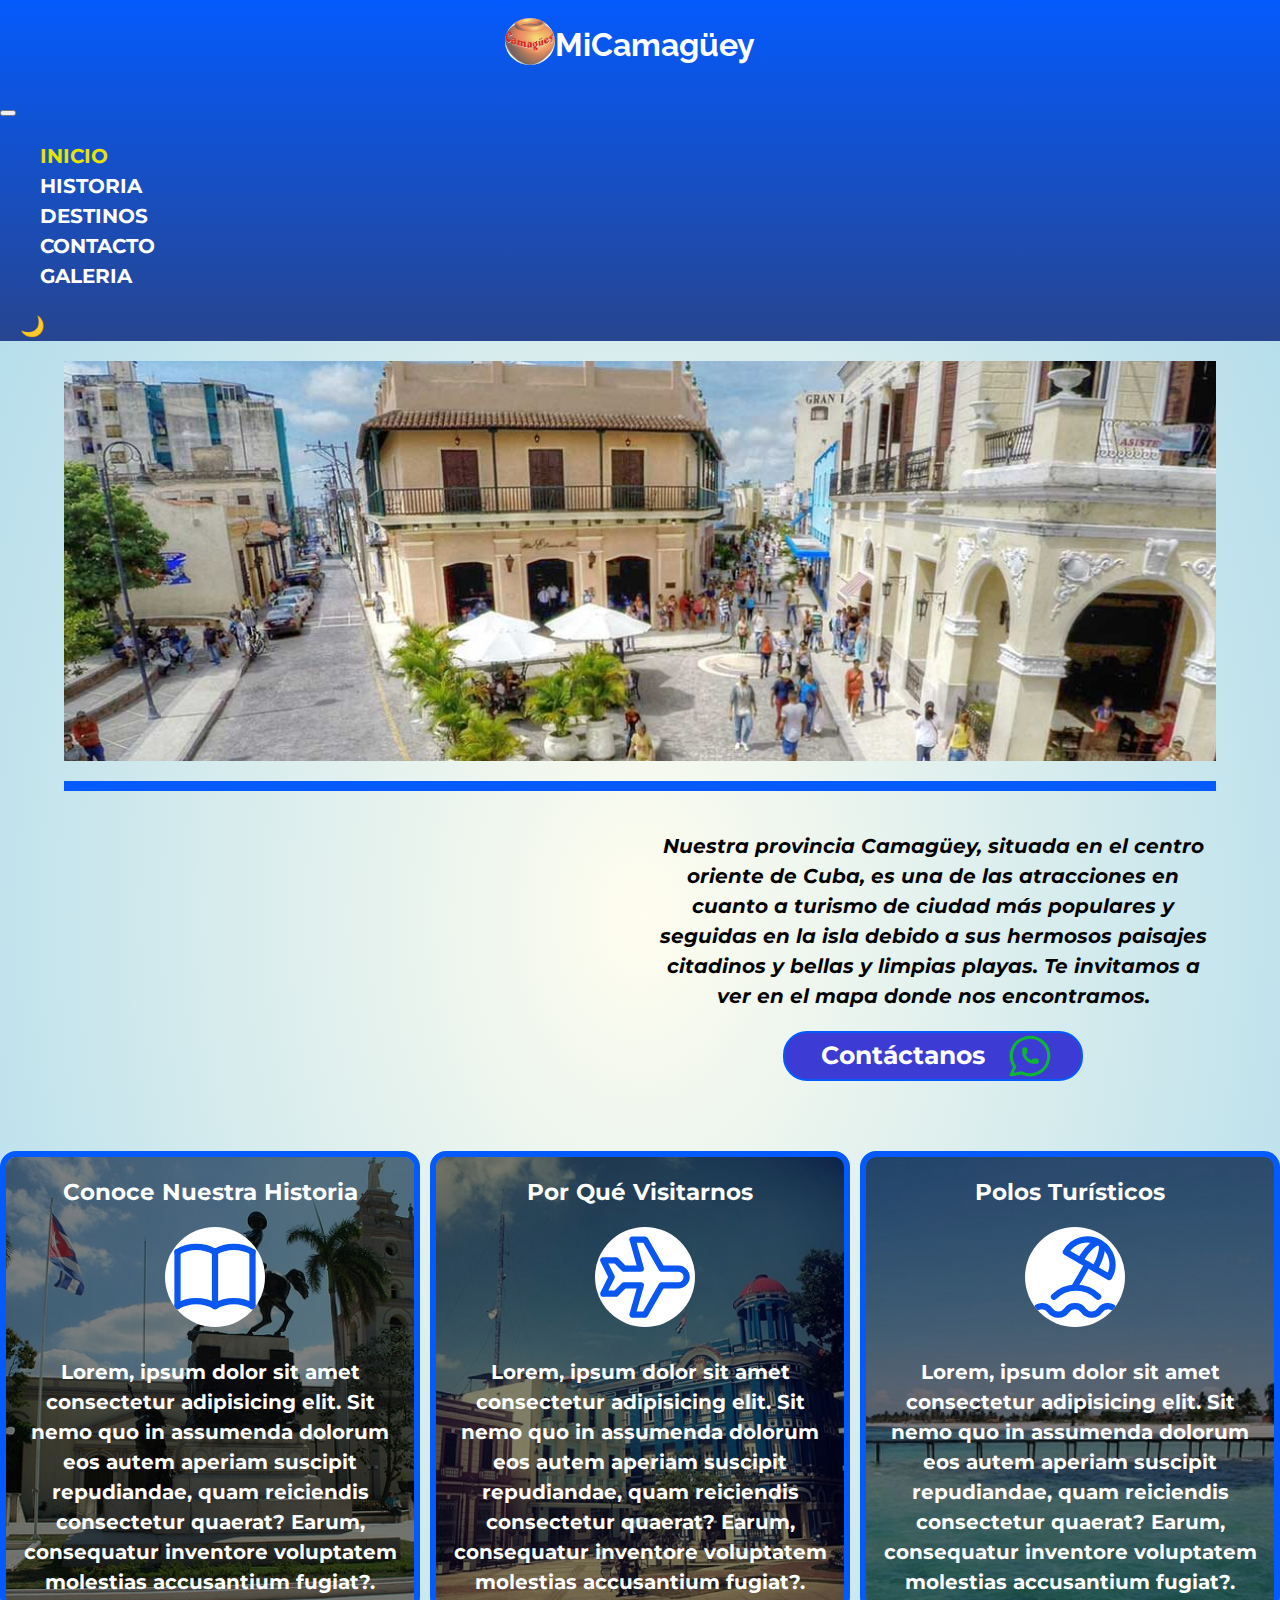
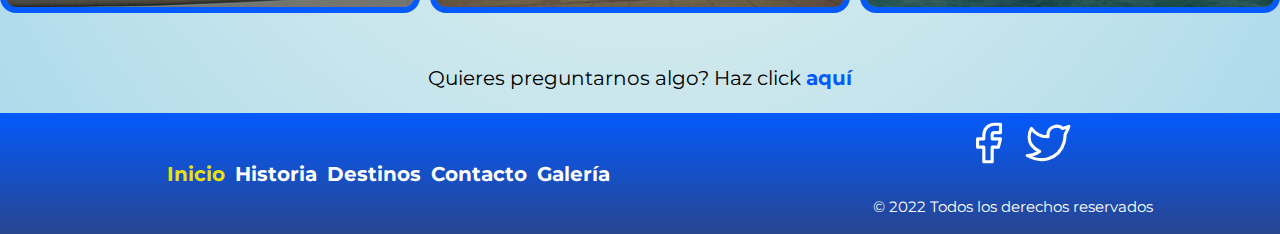
==== commit d1d07fc8: "cambios en tema oscuro-claro" ====
--- a/index.html
+++ b/index.html
@@ -122,7 +122,7 @@
         </div>
       </nav>
     </header>
-    <main data-dark class="container">
+    <main data-dark class="main-container">
       <div class="slider">
         <div class="slider-slides">
           <div class="slider-slide active">
--- a/css/style.css
+++ b/css/style.css
@@ -127,11 +127,6 @@
 
 /* btn theme y animation */
 
-.btn-theme:hover {
-    animation: shake 2s forwards;
-}
-
-
 @keyframes shake {
     10% {
         transform: rotate(15deg);
@@ -166,7 +161,7 @@
 
 /* main */
 
-.container {
+.main-container {
     width: 100%;
     margin: 0 auto;
     text-align: center;
@@ -351,7 +346,6 @@
 
 /* footer */
 .footer {
-    margin: 0 auto;
     width: 100%;
     height: auto;
     display: flex;
@@ -400,7 +394,8 @@
 
 .question {
     margin-top: 3rem;
-    margin-bottom: 3rem;
+    padding-bottom: 2rem;
+
 }
 
 .question p,
@@ -469,6 +464,10 @@
         justify-content: flex-start;
         align-items: center;
 
+    }
+
+    .btn-theme:hover {
+        animation: shake 2s forwards;
     }
 
 }
@@ -703,6 +702,7 @@
 
 /* galeria */
 .galery {
+    margin-top: 3rem;
     display: grid;
     row-gap: 2rem;
 }
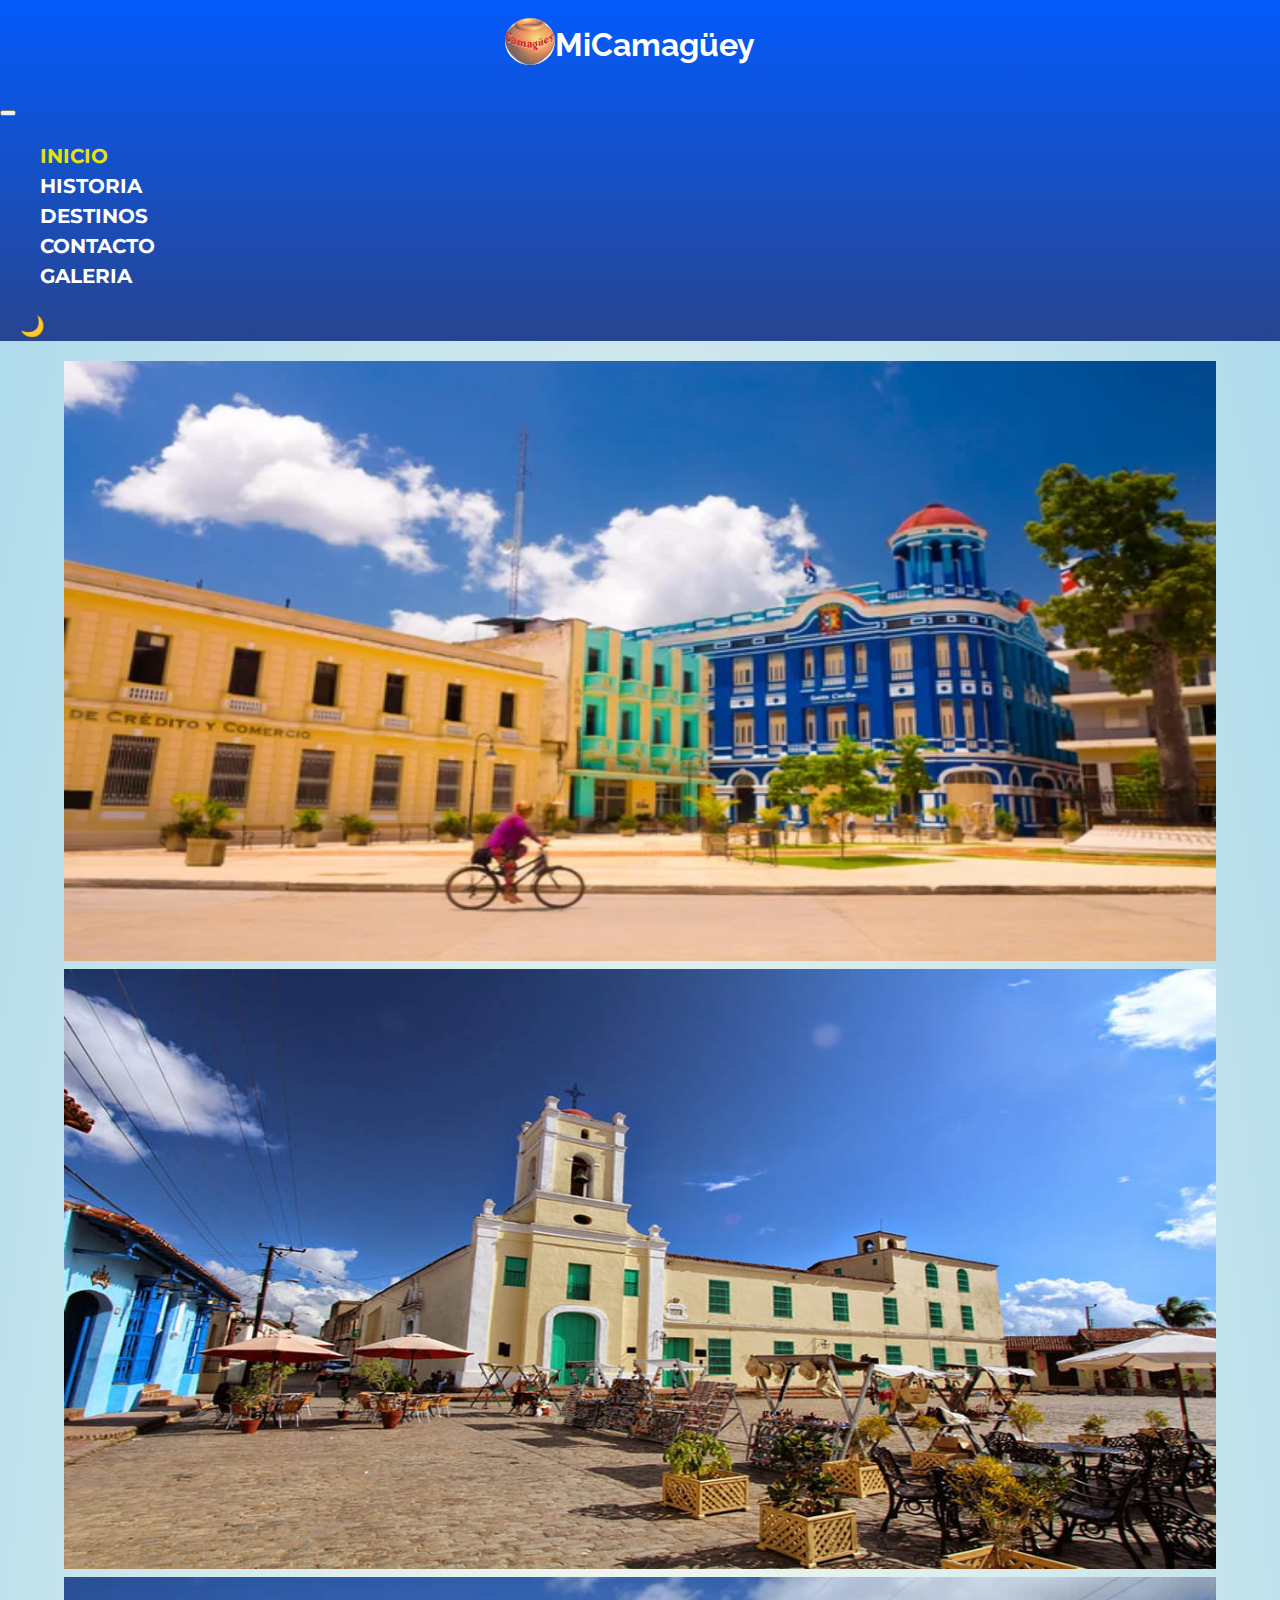
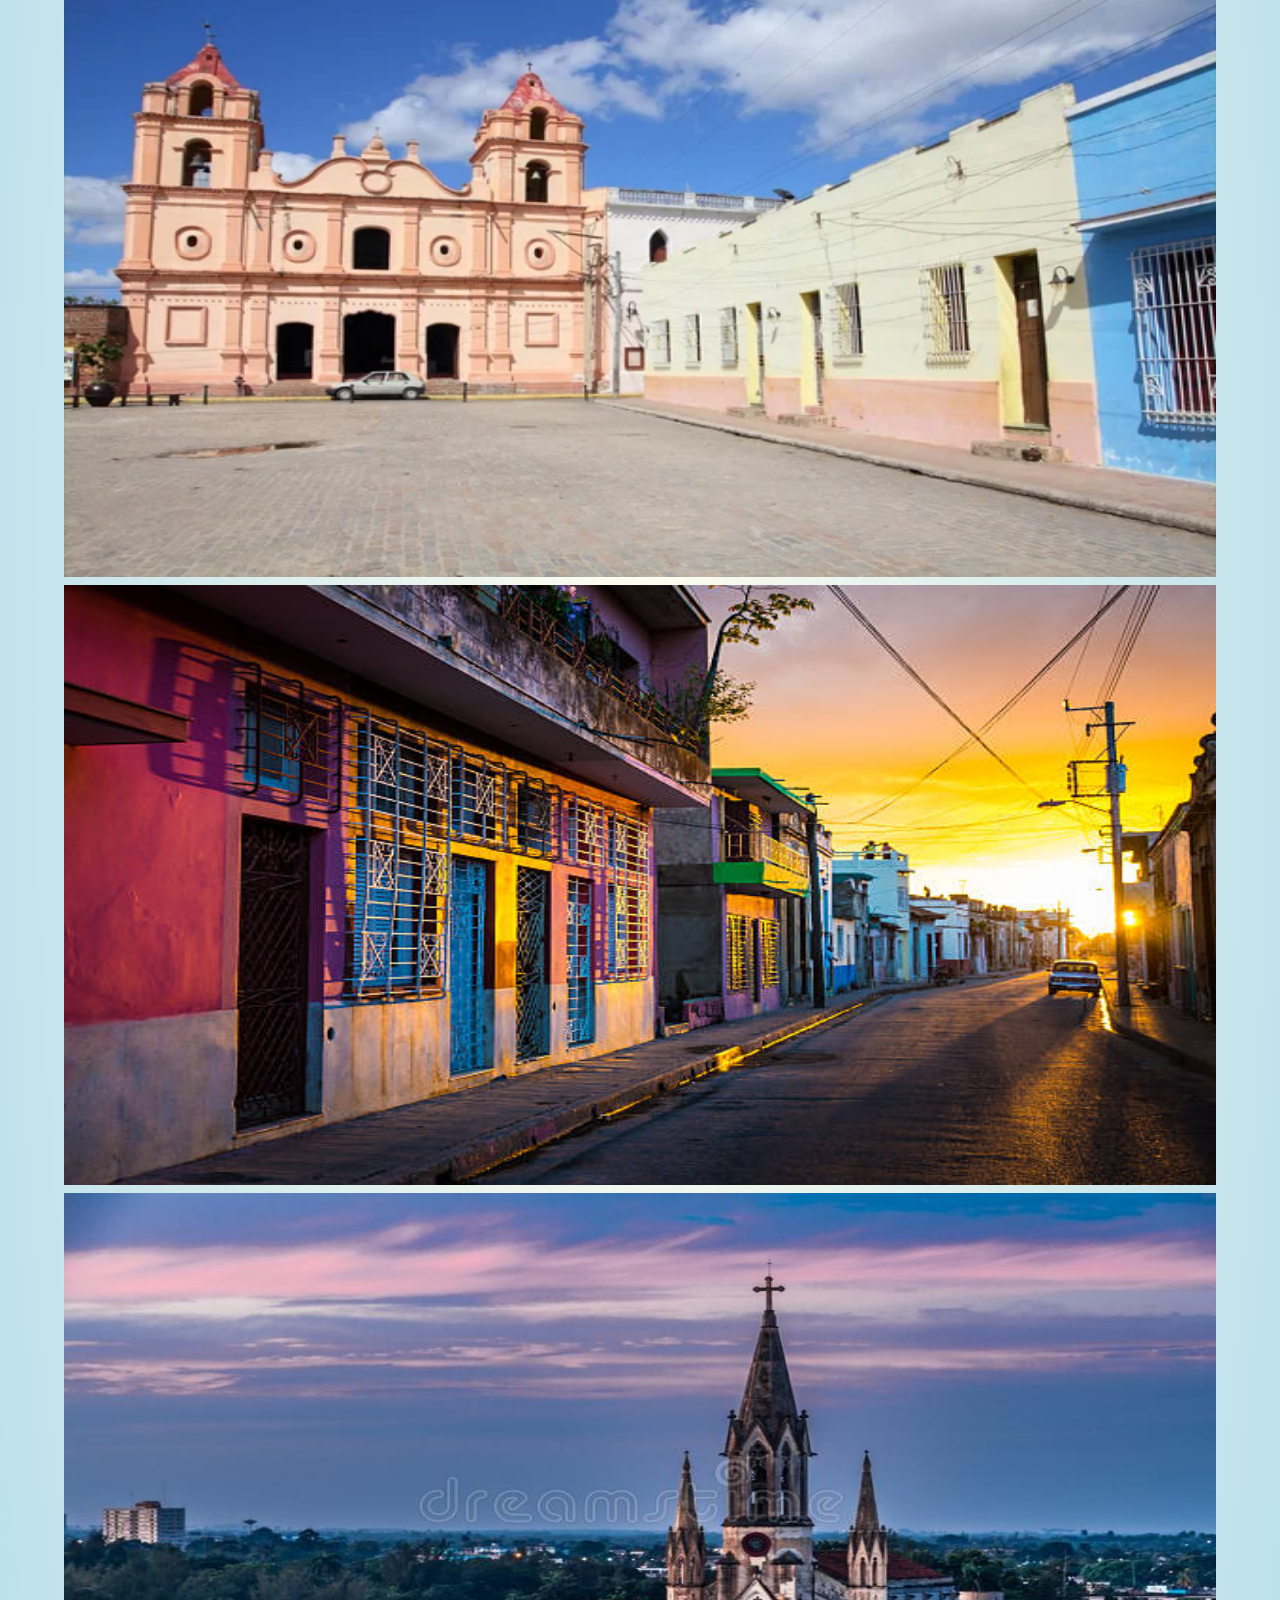
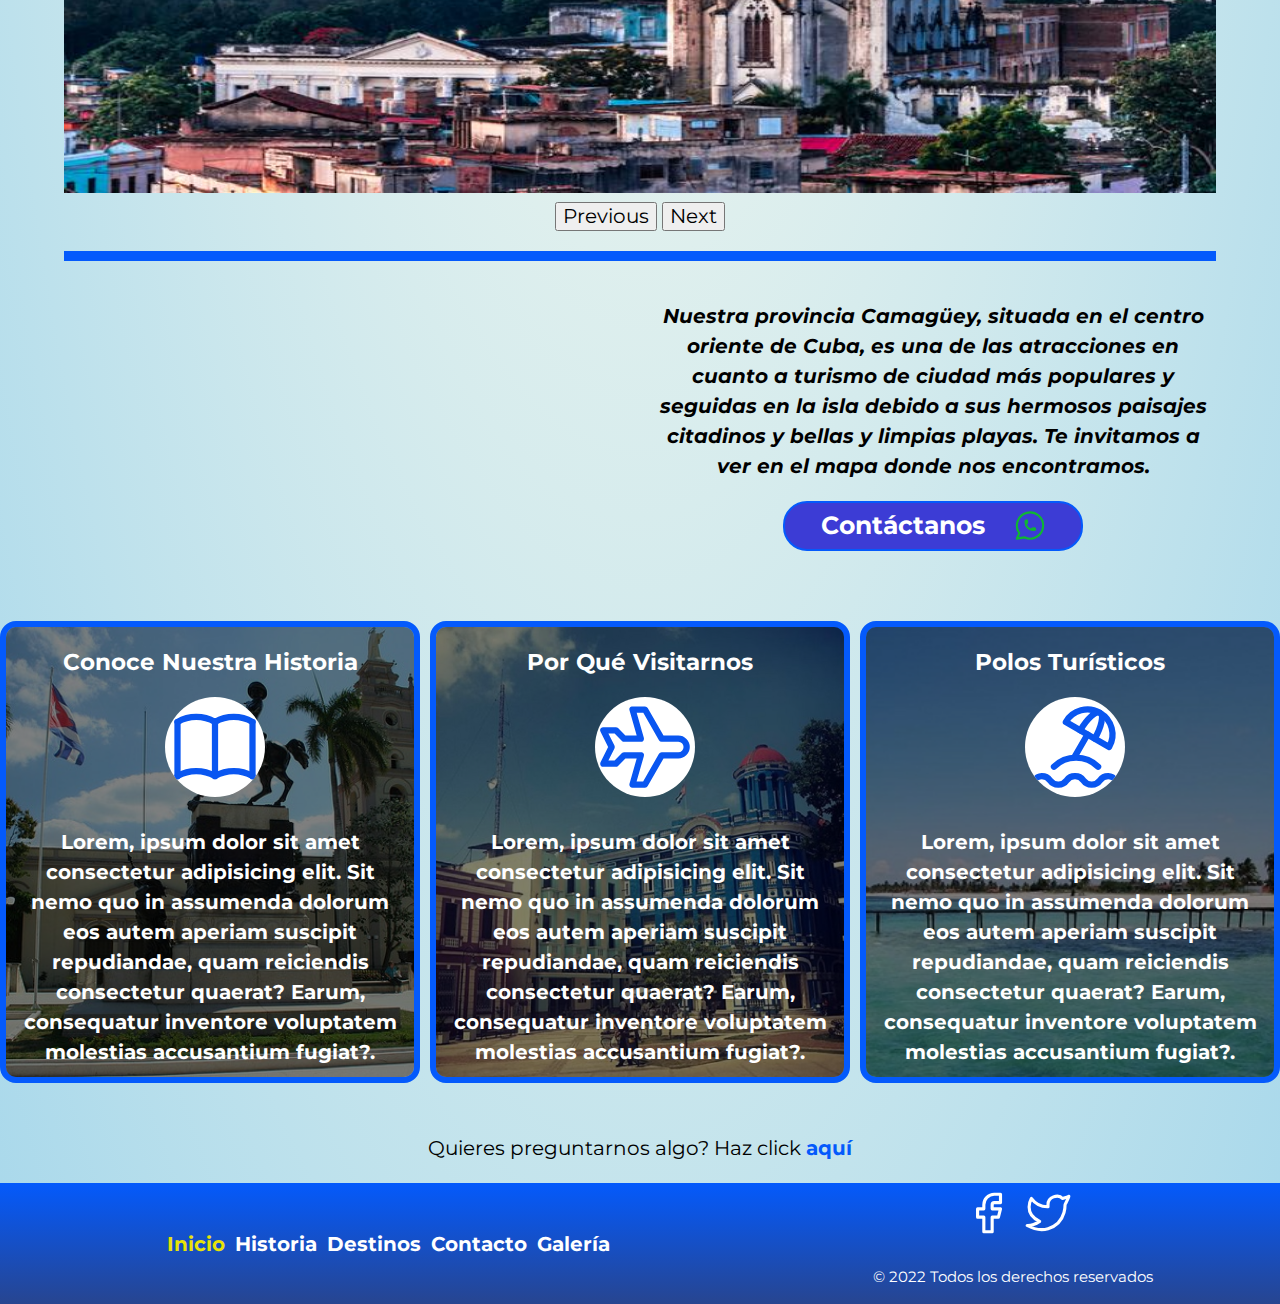
==== commit ea89cf64: "carousel listo" ====
--- a/index.html
+++ b/index.html
@@ -60,7 +60,7 @@
   </head>
   <body>
     <header data-dark class="header">
-      <nav class="navbar navbar-expand-lg bg-light nav-size">
+      <nav class="navbar navbar-expand-lg nav-size">
         <div class="container-fluid nav-background">
           <a class="navbar-brand" href="#">
             <div class="title">
@@ -123,56 +123,76 @@
       </nav>
     </header>
     <main data-dark class="main-container">
-      <div class="slider">
-        <div class="slider-slides">
-          <div class="slider-slide active">
-            <img src="./assets/img/camaguey.jpg" alt="plaza de camaguey" />
-          </div>
-
-          <div class="slider-slide">
-            <img
-              src="./assets/img/Calle-de-los-cines.jpg"
-              alt="plaza de camaguey"
-            />
-          </div>
-
-          <div class="slider-slide">
-            <img src="./assets/img/Camaguey (1).jpg" alt="plaza de camaguey" />
-          </div>
-
-          <div class="slider-slide">
-            <img
-              src="./assets/img/Ciudad de Camagüey (2)(1).jpg"
-              alt="plaza de camaguey"
-            />
-          </div>
-
-          <div class="slider-slide">
-            <img
-              src="./assets/img/brisas-santa-lucia.jpg"
-              alt="plaza de camaguey"
-            />
-          </div>
-
-          <div class="slider-slide">
-            <img src="./assets/img/camaguey1.jpg" alt="plaza de camaguey" />
-          </div>
-
-          <div class="slider-slide">
-            <img
-              src="./assets/img/playa-de-santa-lucia-provincia-de-camagüey-cuba-59797340.jpg"
-              alt="plaza de camaguey"
-            />
-          </div>
-
-          <div class="slider-slide">
-            <img
-              src="./assets/img/GettyImages-498400866.webp"
-              alt="plaza de camaguey"
-            />
-          </div>
-        </div>
-      </div>
+      <section class="slides-container">
+        <div
+          id="carouselExampleControls"
+          class="carousel slide section"
+          data-bs-ride="carousel"
+        >
+          <div class="carousel-inner section">
+            <div class="carousel-item active">
+              <img
+                src="./assets/slides/depositphotos_88326264-stock-photo-camaguey-cuba-september-4-2015.jpg"
+                alt="plaza de camaguey"
+                class="d-block img-size"
+                alt="plaza de camaguey"
+              />
+            </div>
+
+            <div class="carousel-item">
+              <img
+                src="./assets/slides/Camaguey-Cuba.jpg"
+                alt="plaza de camaguey"
+                class="d-block img-size"
+                alt="plaza de camaguey"
+              />
+            </div>
+            <div class="carousel-item">
+              <img
+                src="./assets/slides/depositphotos_29948431-stock-photo-camaguey.jpg"
+                alt="plaza de camaguey"
+                class="d-block img-size"
+                alt="plaza de camaguey"
+              />
+            </div>
+            <div class="carousel-item">
+              <img
+                src="./assets/slides/istockphoto-535403396-612x612.jpg"
+                alt="plaza de camaguey"
+                class="d-block img-size"
+                alt="plaza de camaguey"
+              />
+            </div>
+            <div class="carousel-item">
+              <img
+                src="./assets/slides/vistas-panorámicas-de-camaguey-cuba-las-los-destinos-turísticos-182667209.jpg"
+                alt="plaza de camaguey"
+                class="d-block img-size"
+                alt="plaza de camaguey"
+              />
+            </div>
+          </div>
+          <button
+            class="carousel-control-prev"
+            type="button"
+            data-bs-target="#carouselExampleControls"
+            data-bs-slide="prev"
+          >
+            <span class="carousel-control-prev-icon" aria-hidden="true"></span>
+            <span class="visually-hidden">Previous</span>
+          </button>
+          <button
+            class="carousel-control-next"
+            type="button"
+            data-bs-target="#carouselExampleControls"
+            data-bs-slide="next"
+          >
+            <span class="carousel-control-next-icon" aria-hidden="true"></span>
+            <span class="visually-hidden">Next</span>
+          </button>
+        </div>
+      </section>
+
       <div class="block">
         <div class="map">
           <iframe
@@ -205,8 +225,8 @@
             <svg
               xmlns="http://www.w3.org/2000/svg"
               class="icon icon-tabler icon-tabler-brand-whatsapp"
-              width="60"
-              height="60"
+              width="35"
+              height="35"
               viewBox="0 0 24 24"
               stroke-width="1.5"
               stroke="#0FB633"
--- a/css/style.css
+++ b/css/style.css
@@ -16,6 +16,7 @@
     box-sizing: border-box;
     font-size: 62.5%;
     scroll-behavior: smooth;
+
 }
 
 *,
@@ -161,6 +162,13 @@
 
 /* main */
 
+.img-size {
+    width: 90%;
+    margin-left: auto;
+    margin-right: auto;
+
+}
+
 .main-container {
     width: 100%;
     margin: 0 auto;
@@ -184,6 +192,7 @@
 }
 
 .block {
+    margin-top: 2rem;
     padding-top: 2rem;
     margin-bottom: 2rem;
     border-top: 1rem solid var(--main-color);
@@ -235,39 +244,6 @@
 }
 
 
-/* slides de imagenes */
-
-.slider-slides {
-    position: relative;
-    height: 20rem;
-    margin-bottom: 2rem;
-}
-
-.slider-slide {
-    position: absolute;
-    top: 0;
-    left: 0;
-    width: 100%;
-    height: 100%;
-    opacity: 0;
-    visibility: hidden;
-    transition: opacity 2s ease;
-}
-
-.slider-slide img {
-
-    height: inherit;
-    width: 90%;
-    object-fit: cover;
-    object-position: 70% 30%;
-
-}
-
-.slider-slide.active {
-    opacity: 1;
-    visibility: visible;
-}
-
 /* //////////////////////////////////////////////////////// */
 
 
@@ -395,6 +371,8 @@
 .question {
     margin-top: 3rem;
     padding-bottom: 2rem;
+    margin-left: auto;
+    margin-right: center;
 
 }
 
@@ -412,13 +390,6 @@
 }
 
 /* media-queries */
-
-
-@media screen and (min-width:600px) {
-    .slider-slides {
-        height: 35rem;
-    }
-}
 
 @media screen and (min-width:768px) {
 
@@ -447,10 +418,15 @@
         margin-right: -5rem;
     }
 
-
-    .slider-slides {
-        height: 40rem;
-    }
+}
+
+
+
+@media screen and (min-width:900px) {
+    .img-size {
+        height: 60rem;
+    }
+
 }
 
 @media screen and (min-width:1024px) {
@@ -481,17 +457,21 @@
     border-top: 5px solid var(--main-color);
     border-bottom: 5px solid var(--main-color);
     width: 70%;
+    margin-top: 2rem;
     text-align: center;
     margin-left: auto;
     margin-right: auto;
 }
 
 .historyContent {
-    width: 100%;
+    width: 90%;
     border: 4px solid var(--main-color);
     border-radius: 16px;
     margin-bottom: 1rem;
     margin-top: 2rem;
+    margin-left: auto;
+    margin-right: auto;
+
 }
 
 .img1 {
@@ -520,7 +500,6 @@
     border-radius: 16px;
 }
 
-
 .historyContent__text {
     transition: all 1s ease;
     height: 100%;
@@ -534,12 +513,13 @@
 .historyText__title {
     margin-top: 0;
     padding-top: 3rem;
+    padding-left: 0.5rem;
+    padding-right: 0.5rem;
 }
 
 .historyText__title {
     visibility: hidden;
 }
-
 
 .historyContent__text p {
     display: flex;
@@ -567,12 +547,8 @@
     justify-content: space-around;
     align-items: center;
     height: 5rem;
-    transition: background-color 1s ease;
-
-}
-
-.youtube-svg {
-    margin-top: 1rem;
+    transition: all 1s ease;
+
 }
 
 .btn-youtube:hover {
@@ -605,32 +581,58 @@
 
 }
 
+/* .back-question {
+    display: flex;
+    justify-content: center;
+    align-items: center;
+} */
+
+
+.back-question {
+    margin: 2rem auto;
+}
+
+.back-question a,
+.back-question p {
+    display: inline;
+}
+
+.back-question a {
+    margin-bottom: 1rem;
+    margin-left: 0.2rem;
+    color: var(--main-color)
+}
+
+.back-question a:hover {
+    text-decoration: underline;
+}
+
 .back__icon :hover {
     cursor: pointer;
 }
 
 /* media queries */
 @media screen and (min-width:1024px) {
+    .historyContent {
+        width: 100%;
+    }
+
     .grid-container {
         display: grid;
         grid-template-columns: repeat(2, 1fr);
-        column-gap: 1rem;
-    }
-
-    /*  .historyText-title {
-        width: 50%;
-    } */
+        column-gap: 3rem;
+    }
 
     .back {
-        padding-left: 2rem;
+        /*   padding-left: 2rem; */
         flex-direction: row;
         justify-content: flex-start;
     }
 
-    .back .question {
+    /* .back .question {
         padding-left: 40rem;
     }
-
+ */
 }
 
 
@@ -638,20 +640,18 @@
 /* /////////////////////////////////////////////////////////////// */
 
 /* Contacto */
+.form {
+    margin-top: 3rem;
+}
 
 fieldset {
-
     height: auto;
     margin: 1rem auto;
-    width: 70%;
+    width: 95%;
     border: 2px solid var(--main-color);
     border-radius: 16px;
 }
 
-legend {
-    font-size: 3rem;
-    font-weight: bold;
-}
 
 .form textarea {
     resize: none;
@@ -663,18 +663,26 @@
     margin-top: 2rem;
     padding: 1rem;
     border-radius: 16px;
+    font-size: 1.8rem;
+}
+
+legend {
+    font-size: 2.5rem;
+    font-weight: bold;
 }
 
 fieldset [type="submit"] {
     background-color: var(--main-color);
     color: var(--tilte-color);
-    border-radius: 16px;
+    font-weight: bold;
+    border-radius: 24px;
+    transition: all 0.5s ease;
 }
 
 fieldset [type="submit"]:hover {
     cursor: pointer;
-    background-color: rgb(123, 165, 209);
-
+    background-color: var(--second-color);
+    color: var(--black-color);
 }
 
 .contact *::placeholder {
@@ -692,7 +700,7 @@
 /* media queries */
 @media screen and (min-width:768px) {
     fieldset [type="submit"] {
-        width: 50%;
+        width: 40rem;
         margin-left: auto;
         margin-right: auto;
     }
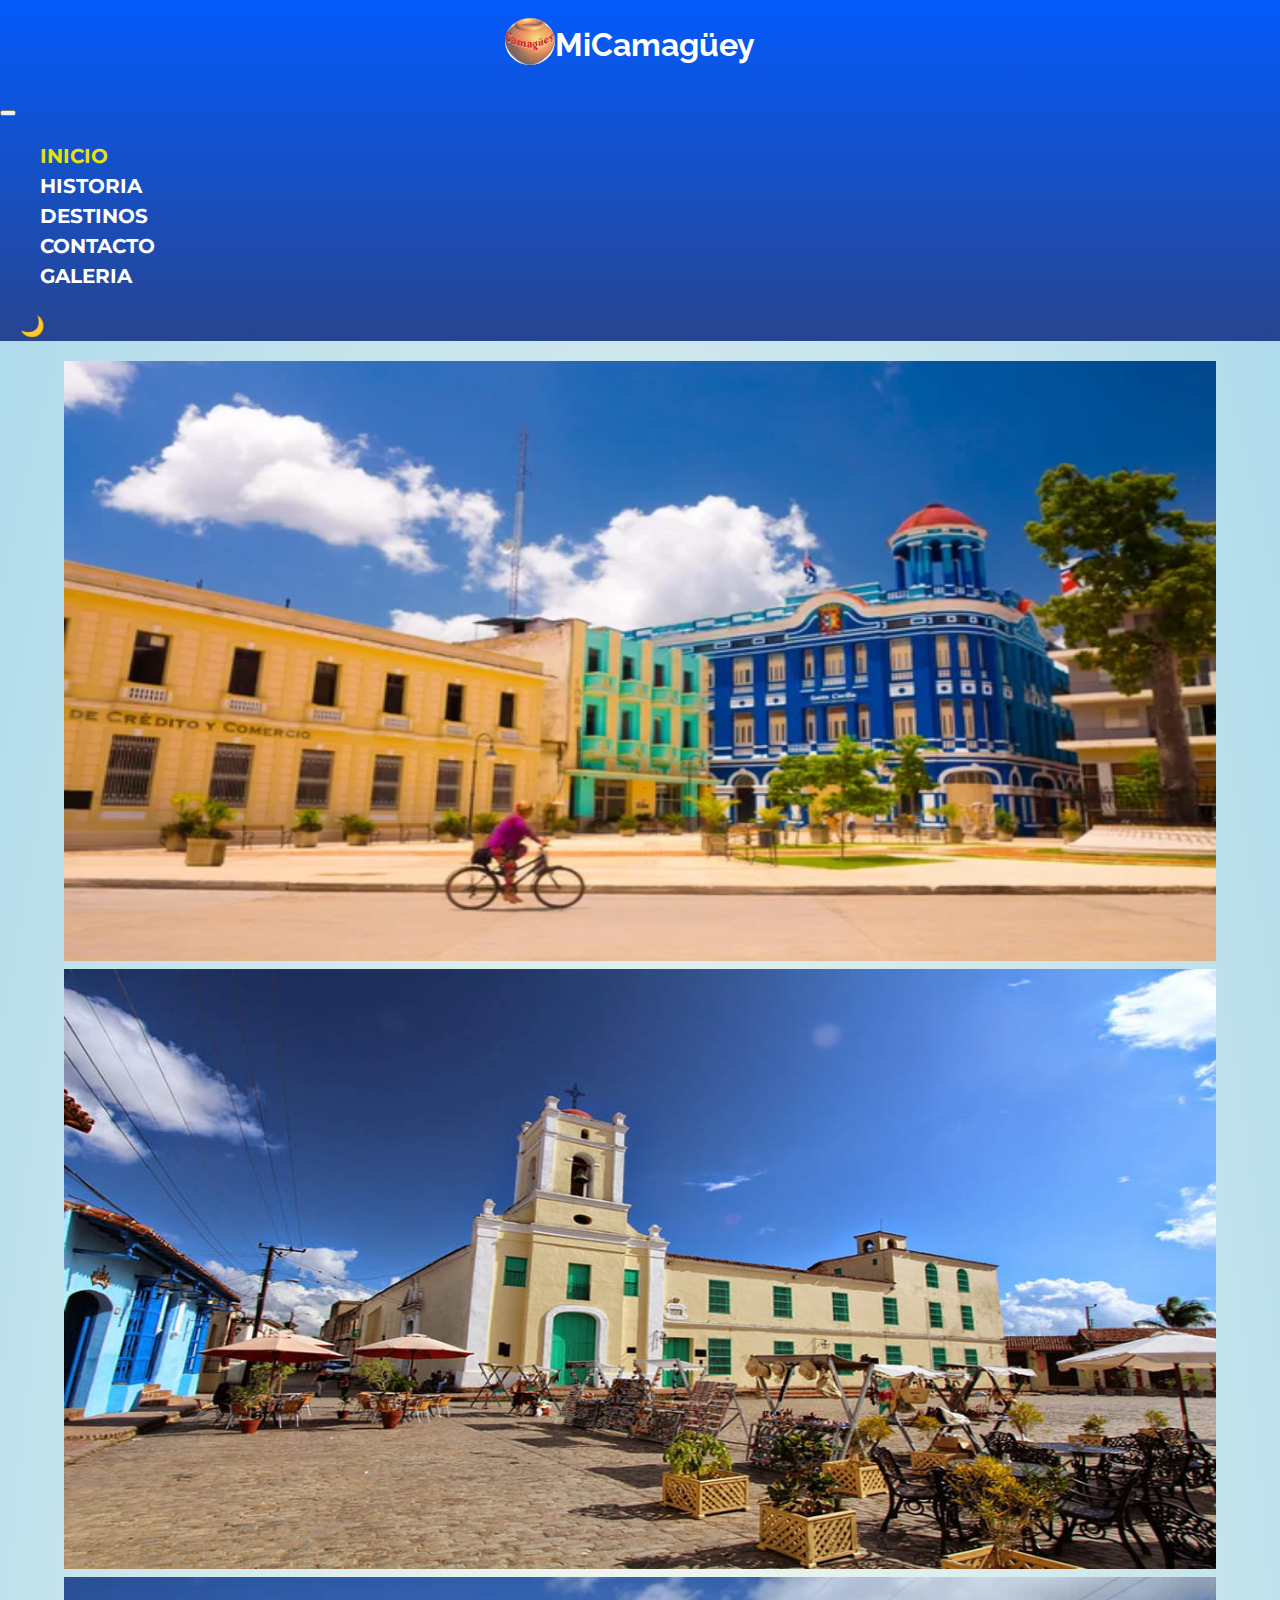
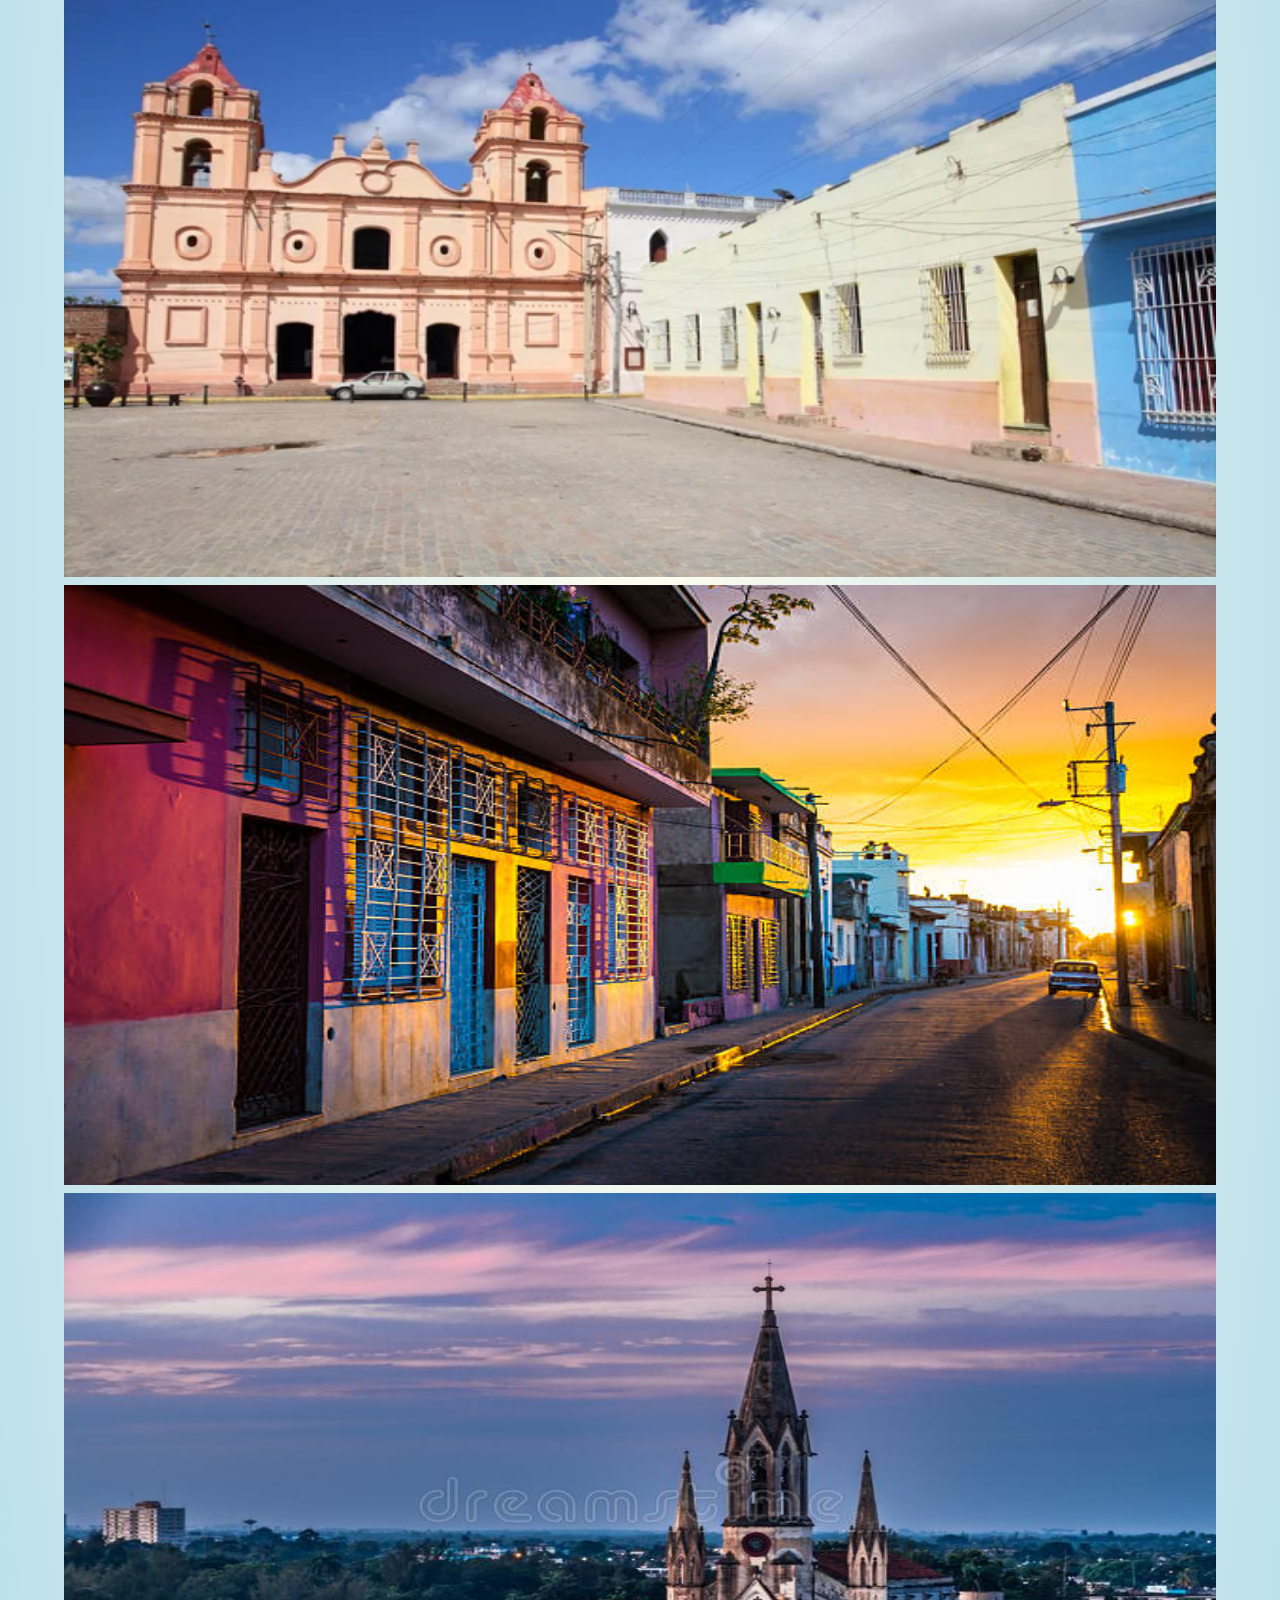
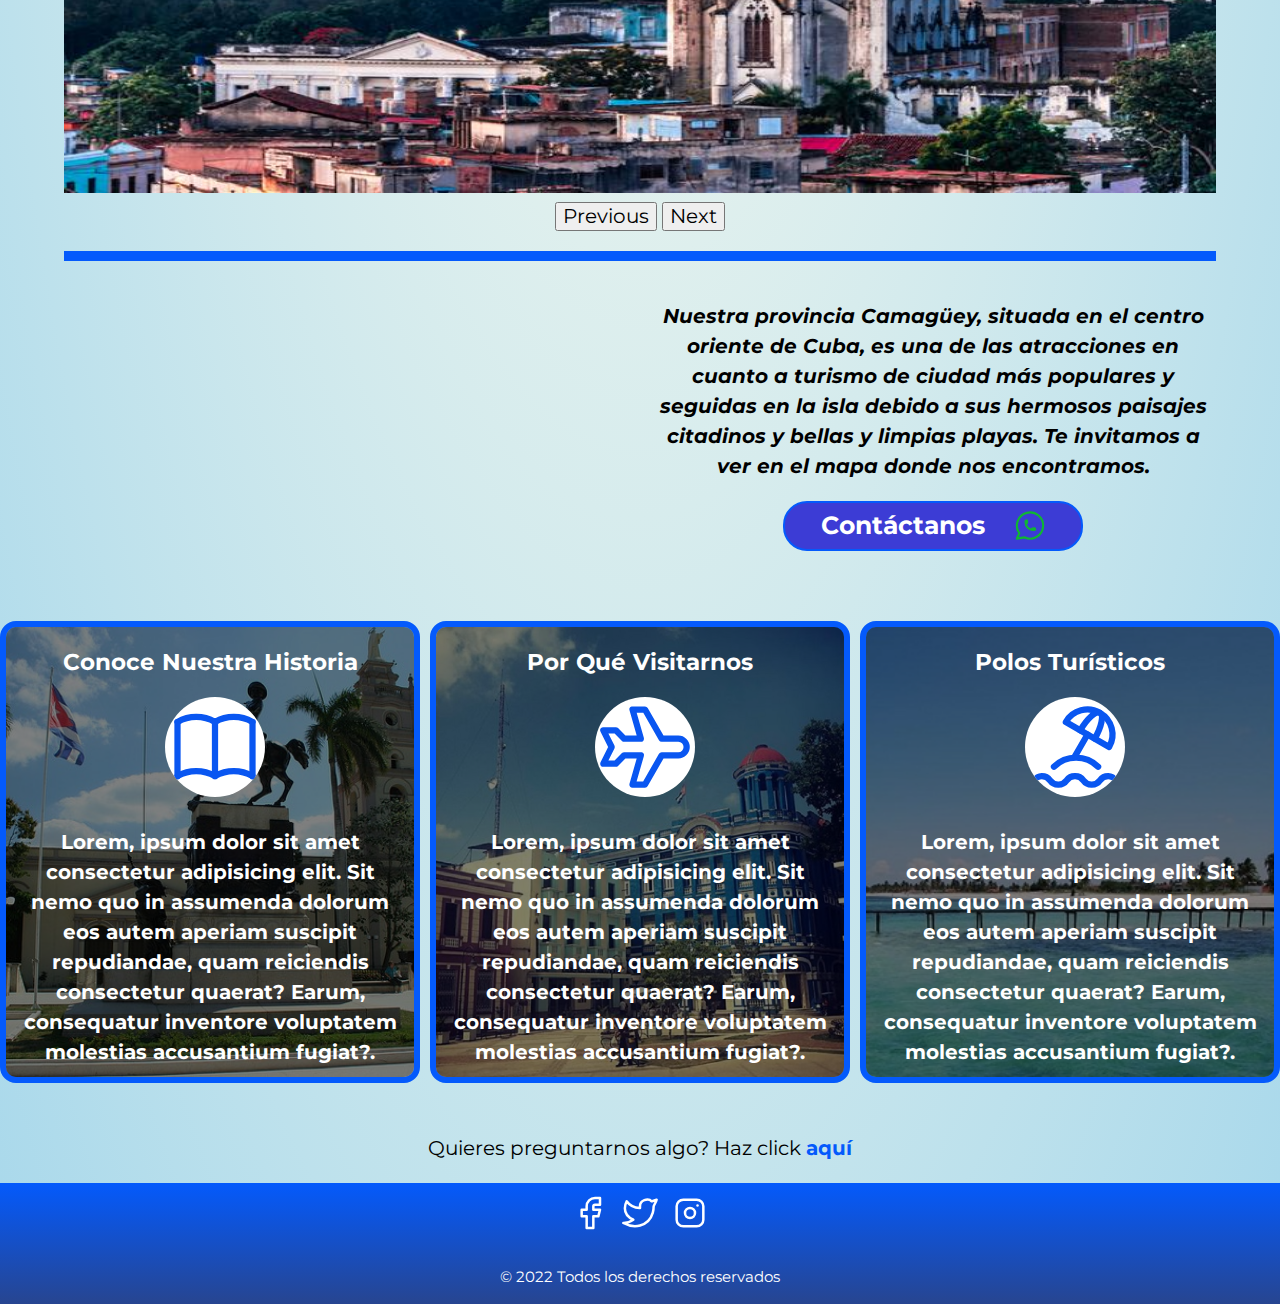
==== commit 6d9d10bf: "cambios realizados al footer(quitar enlaces)" ====
--- a/index.html
+++ b/index.html
@@ -367,23 +367,6 @@
       </div>
     </main>
     <footer data-dark class="footer">
-      <ul class="navigation__footer">
-        <li class="navigation__footer-item">
-          <a class="isactive" href="./index.html">Inicio</a>
-        </li>
-        <li class="navigation__footer-item">
-          <a href="./pages/historia.html">Historia</a>
-        </li>
-        <li class="navigation__footer-item">
-          <a href="./pages/destinos.html">Destinos</a>
-        </li>
-        <li class="navigation__footer-item">
-          <a href="./pages/contacto.html">Contacto</a>
-        </li>
-        <li class="navigation__footer-item">
-          <a href="./pages/galeria.html">Galería</a>
-        </li>
-      </ul>
       <div class="red-footer">
         <div class="red__icon-footer">
           <a
@@ -395,8 +378,8 @@
             <svg
               xmlns="http://www.w3.org/2000/svg"
               class="icon icon-tabler icon-tabler-brand-facebook"
-              width="60"
-              height="60"
+              width="40"
+              height="40"
               viewBox="0 0 24 24"
               stroke-width="1.5"
               stroke="#ffffff"
@@ -420,8 +403,8 @@
             <svg
               xmlns="http://www.w3.org/2000/svg"
               class="icon icon-tabler icon-tabler-brand-twitter"
-              width="60"
-              height="60"
+              width="40"
+              height="40"
               viewBox="0 0 24 24"
               stroke-width="1.5"
               stroke="#ffffff"
@@ -433,6 +416,30 @@
               <path
                 d="M22 4.01c-1 .49 -1.98 .689 -3 .99c-1.121 -1.265 -2.783 -1.335 -4.38 -.737s-2.643 2.06 -2.62 3.737v1c-3.245 .083 -6.135 -1.395 -8 -4c0 0 -4.182 7.433 4 11c-1.872 1.247 -3.739 2.088 -6 2c3.308 1.803 6.913 2.423 10.034 1.517c3.58 -1.04 6.522 -3.723 7.651 -7.742a13.84 13.84 0 0 0 .497 -3.753c-.002 -.249 1.51 -2.772 1.818 -4.013z"
               />
+            </svg>
+          </a>
+          <a
+            href="http://instagram.com"
+            class="instagram-footer"
+            target="_blank"
+            rel="noopener"
+          >
+            <svg
+              xmlns="http://www.w3.org/2000/svg"
+              class="icon icon-tabler icon-tabler-brand-instagram"
+              width="40"
+              height="40"
+              viewBox="0 0 24 24"
+              stroke-width="1.5"
+              stroke="#ffffff"
+              fill="none"
+              stroke-linecap="round"
+              stroke-linejoin="round"
+            >
+              <path stroke="none" d="M0 0h24v24H0z" fill="none" />
+              <rect x="4" y="4" width="16" height="16" rx="4" />
+              <circle cx="12" cy="12" r="3" />
+              <line x1="16.5" y1="7.5" x2="16.5" y2="7.501" />
             </svg>
           </a>
         </div>
--- a/css/style.css
+++ b/css/style.css
@@ -325,7 +325,7 @@
     width: 100%;
     height: auto;
     display: flex;
-    justify-content: space-around;
+    justify-content: center;
     align-items: center;
 
 }
@@ -344,6 +344,9 @@
     justify-content: center;
 }
 
+.footer svg {
+    margin: 1rem auto;
+}
 
 
 .red__derechos p {
